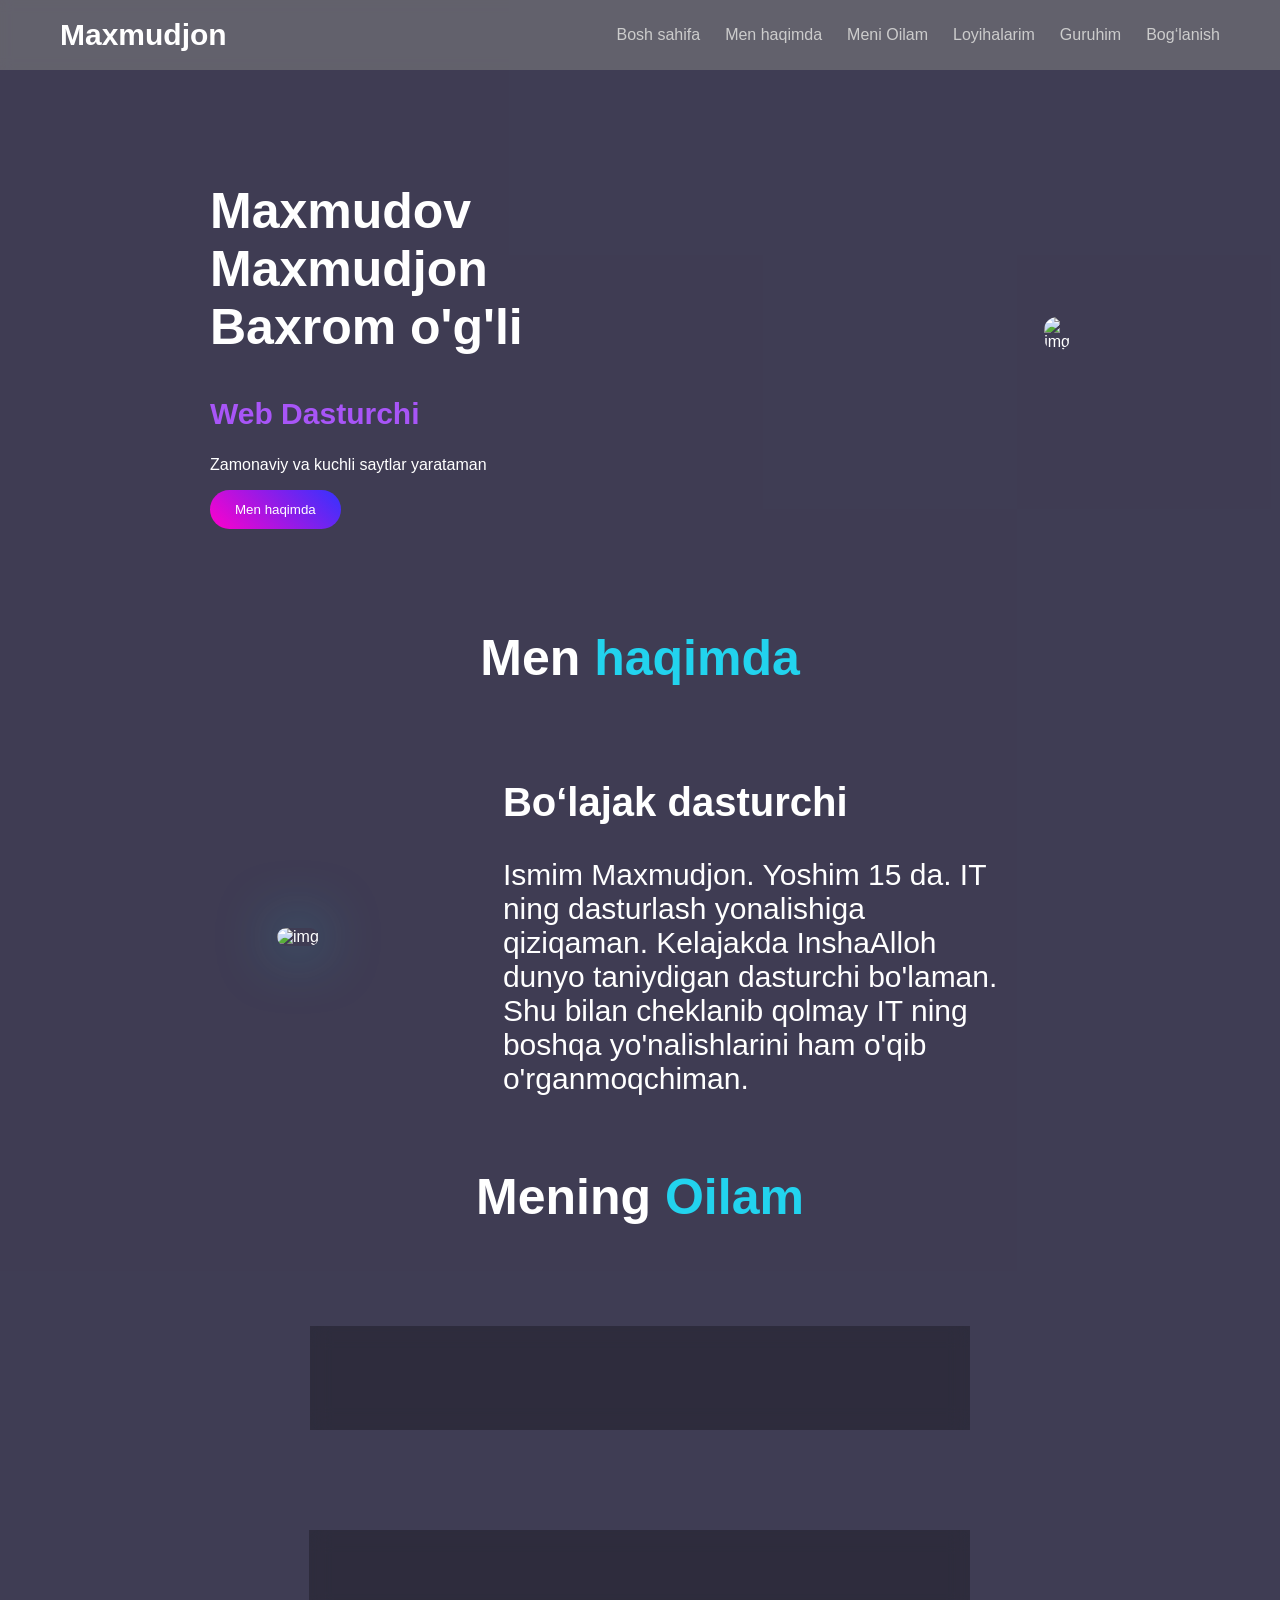
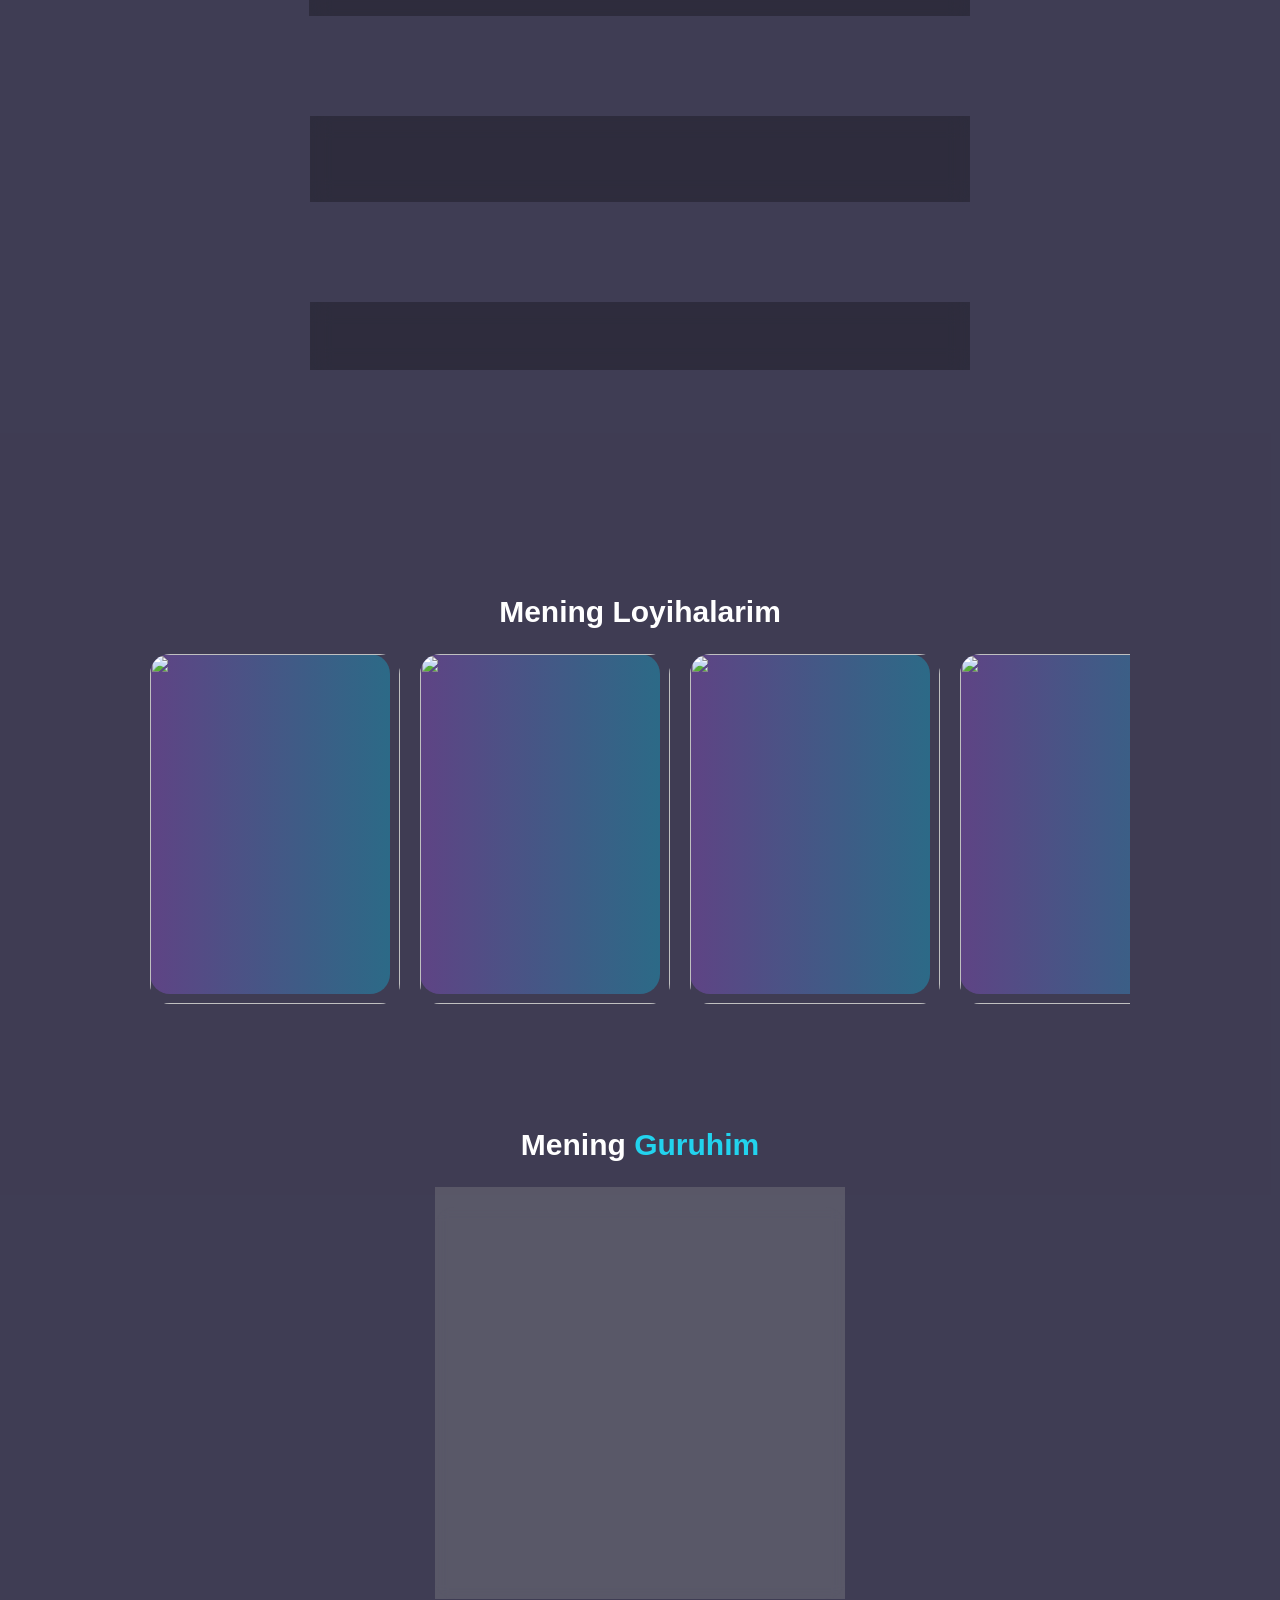
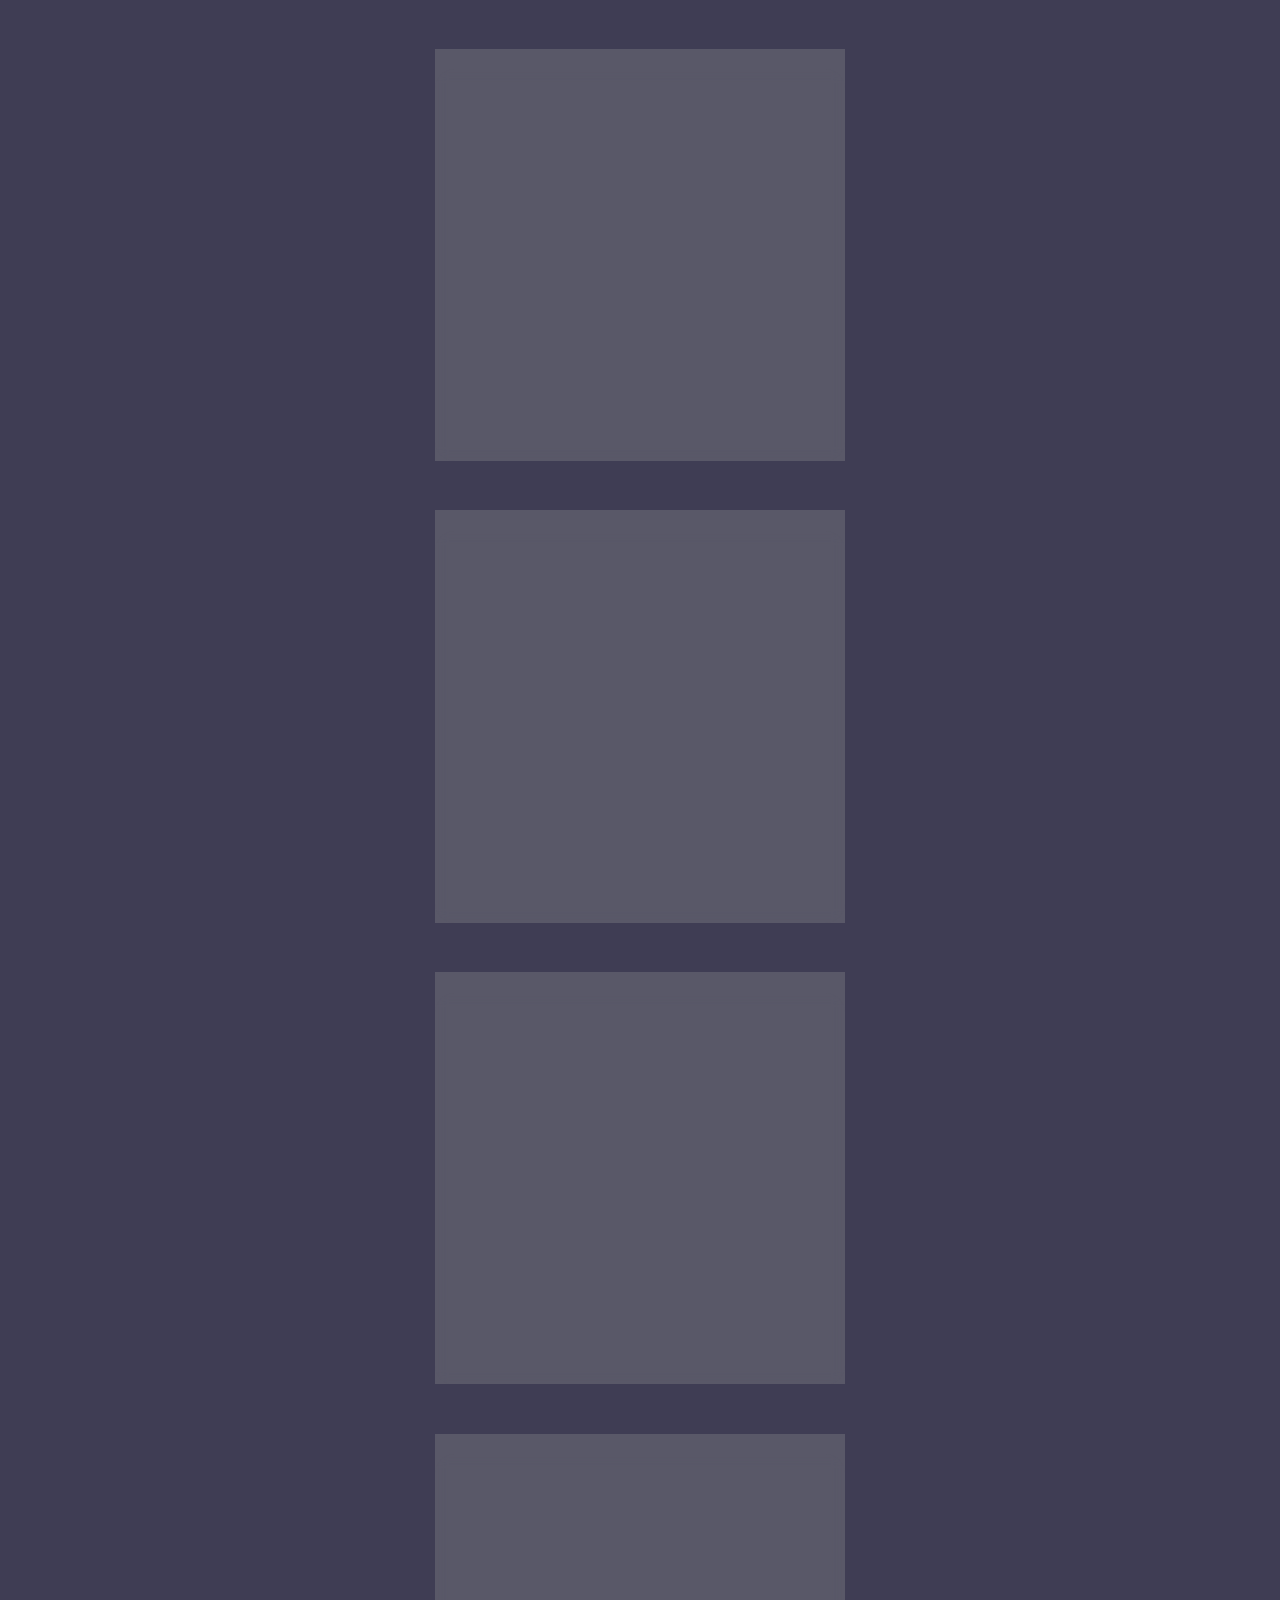
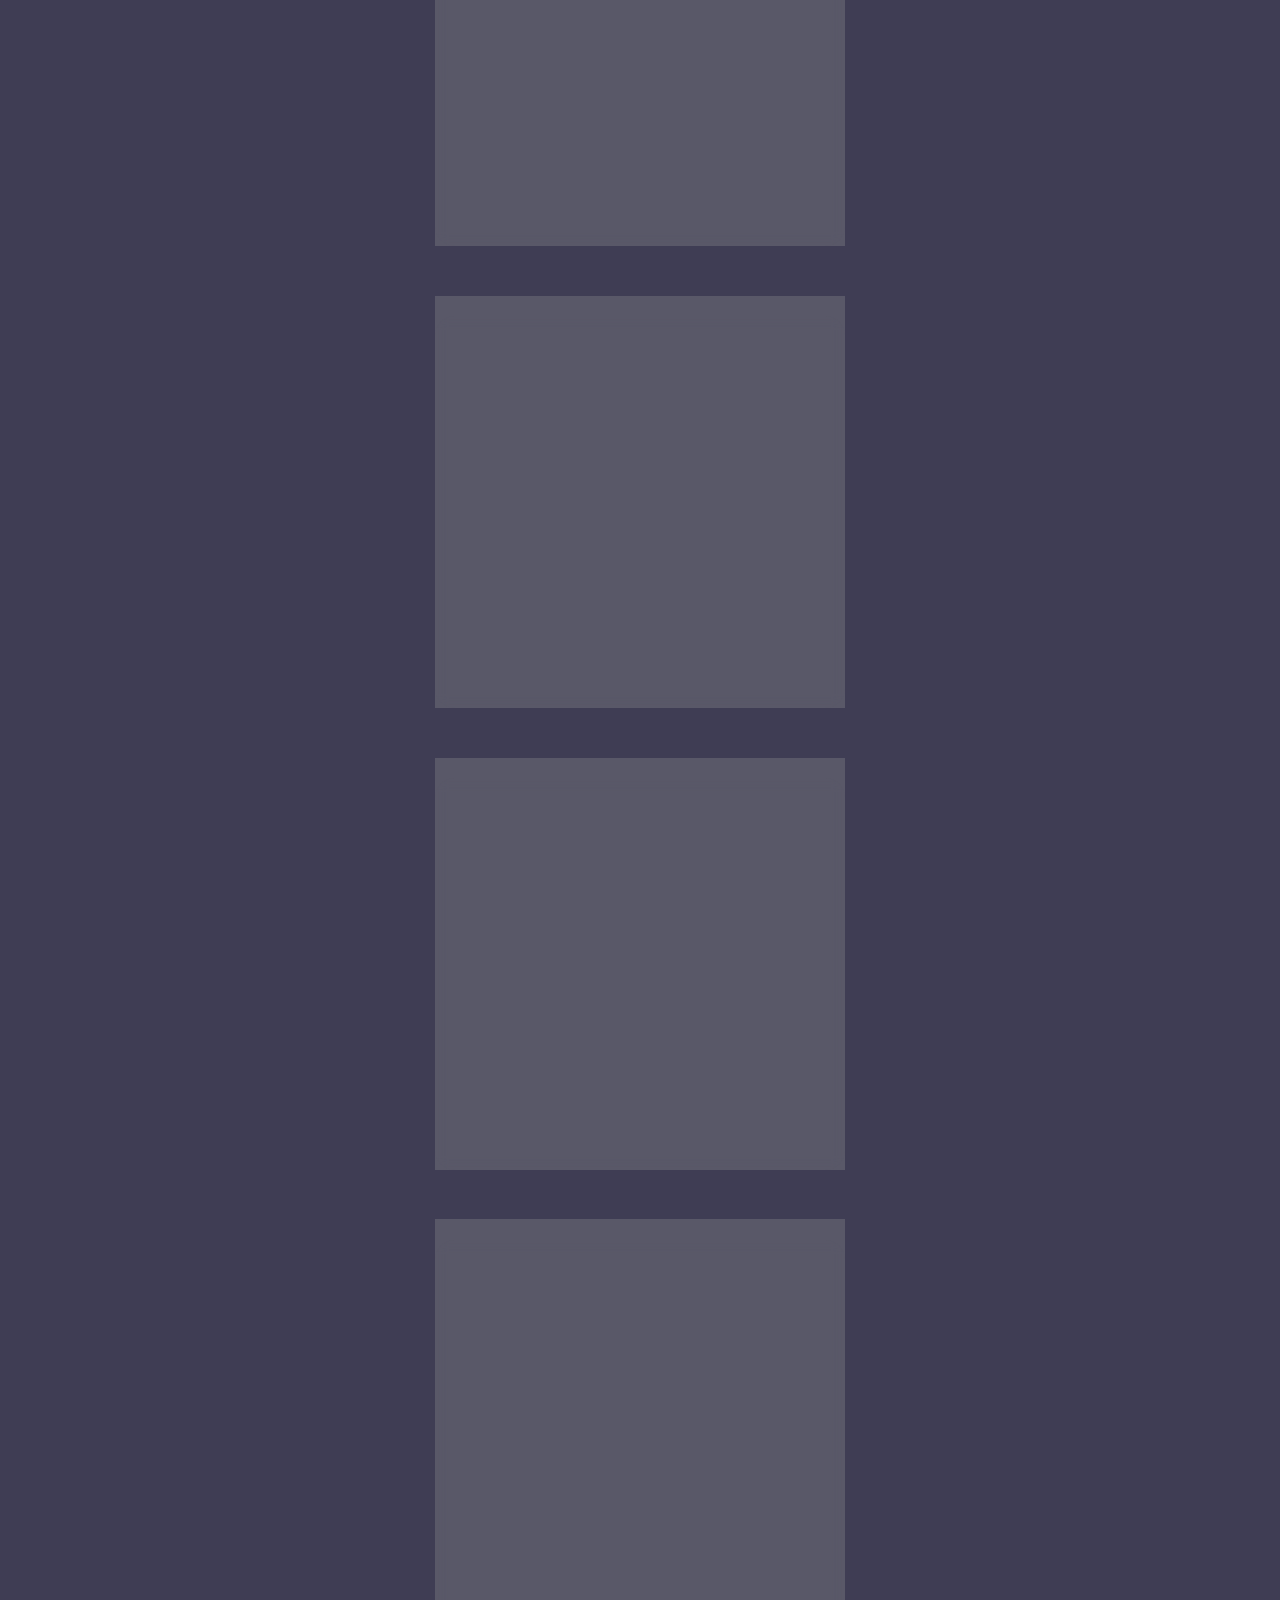
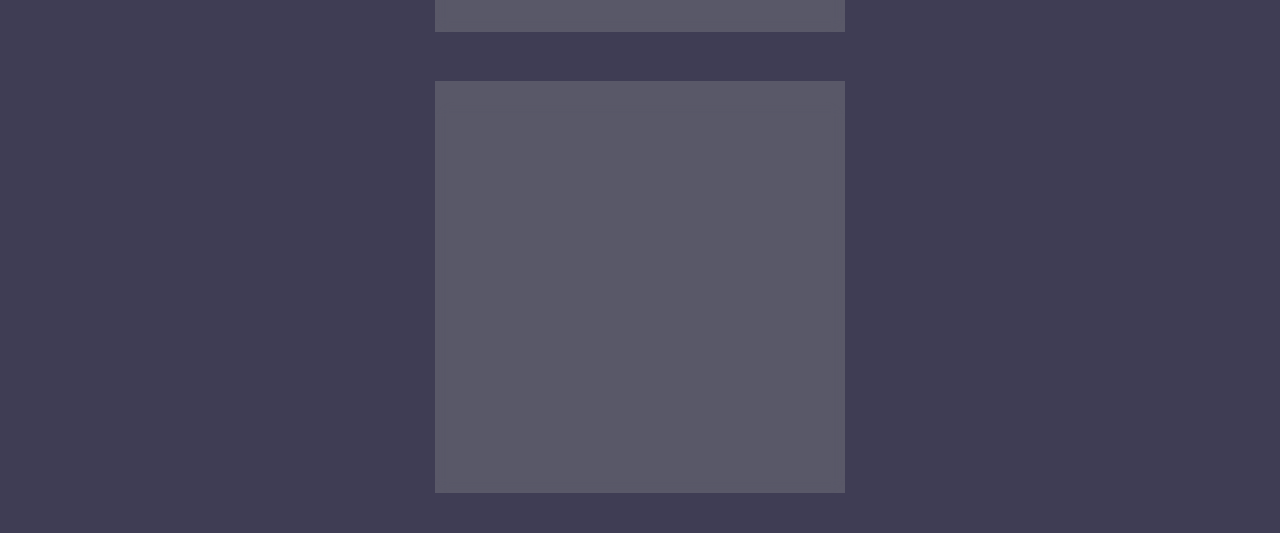
==== index.html @ c9265b0d "update" ====
<!DOCTYPE html>
<html lang="uz">
<head>
<meta charset="UTF-8">
<meta name="viewport" content="width=device-width, initial-scale=1.0">
<title>Portfolio</title>
<link rel="stylesheet" href="./index.css">
</head>

<body class="tana">

<header class="boshqaruv pd">
    <h2 class="logo">Maxmudjon</h2>

    <nav class="navigatsiya">
        <a class="aloqa" href="#bosh_sahifa">Bosh sahifa</a>
        <a class="aloqa" href="#men_haqimda">Men haqimda</a>
        <a class="aloqa" href="#oilam">Meni Oilam</a>
        <a class="aloqa" href="#loyihalarim">Loyihalarim</a>
        <a class="aloqa" href="#guruhim">Guruhim</a>
        <a class="aloqa" href="#boglanish">Bog‘lanish</a>
    </nav>
</header>

<main class="all">
    <section id="bosh_sahifa" class="bosh_sahifa pd">
        <div class="chap">
            <h1 class="sarlavha">Maxmudov Maxmudjon Baxrom o'g'li</h1>
            <h2 class="kichik_sarlavha">Web Dasturchi</h2>
            
        <div class="home-sci">
            <a href="#" style="--i: 8"><i class="bx bxl-instagram"></i></a>
            <a href="tel:+998930013321" style="--i: 9"><i class='bx bxs-phone-call'></i></a>
            <a href="https://t.me/muzaffur" style="--i: 10"><i class="bx bxl-telegram"></i></a>
        </div>

            <p class="matn">Zamonaviy va kuchli saytlar yarataman</p>
            <button id="men_haqimda" class="tugma">Men haqimda</button>
        </div>

        <div class="ong">
            <img class="rasm" src="https://tse4.mm.bing.net/th/id/OIP.CIac5BAbYhrvBddLTcoNxAHaEW?rs=1&pid=ImgDetMain&o=7&rm=3" alt="img">
        </div>
    </section>
    
<section id="men_haqimda" class="men_haqimda pd">

    <h2 class="katta_title">Men <span>haqimda</span></h2>

    <div class="about_box">

        <div class="about_img">
            <img src="https://tse4.mm.bing.net/th/id/OIP.CIac5BAbYhrvBddLTcoNxAHaEW?rs=1&pid=ImgDetMain&o=7&rm=3" alt="img">
        </div>
        
        <div class="about_text">
            <h2>Bo‘lajak <span>dasturchi</span></h2>
            <p style="font-size: 30px;">
                Ismim Maxmudjon. Yoshim 15 da. IT ning dasturlash yonalishiga qiziqaman. Kelajakda InshaAlloh dunyo taniydigan dasturchi bo'laman. Shu bilan cheklanib qolmay IT ning boshqa yo'nalishlarini ham o'qib o'rganmoqchiman.
            </p>
        </div>
        
    </div>
    
</section>


    <section id="oilam" class="oilam pd">

    <h2 class="katta_title">Mening <span>Oilam</span></h2>
    
    <div class="contenier">
        <img class="oilamimg" src="https://tse4.mm.bing.net/th/id/OIP.CIac5BAbYhrvBddLTcoNxAHaEW?rs=1&pid=ImgDetMain&o=7&rm=3" alt="">
        <div>
            <b>Bu meni adajonim</b><br>
            <p>Adamlani Ismlari Baxrom. Ular Tadbirkorlar. Adamla o'g'il bola har bir narsaga o'z kuchi, mehnati va halolligi bilan erishshi kerak deb etadilar. Shuning uchun man </p>
        </div>
    </div>
    <div class="contenier">
        <div>
            <b>Bu meni onajonim</b><br>
            <p>Ismlari Dilobar. Ula uy bekasila. Mani har taraflama qo'llab quvvatlaydila. Ula juda mehribonla.</p>
        </div>
        <img class="oilamimg" src="https://tse4.mm.bing.net/th/id/OIP.CIac5BAbYhrvBddLTcoNxAHaEW?rs=1&pid=ImgDetMain&o=7&rm=3" alt="">
    </div>
    <div class="contenier">
        <img class="oilamimg" src="https://tse4.mm.bing.net/th/id/OIP.CIac5BAbYhrvBddLTcoNxAHaEW?rs=1&pid=ImgDetMain&o=7&rm=3" alt="">
        <div>
            <b>Bu meni opajonim</b>
            <p>Ismlari Durdona. Mani sirdoshim, oiladagi do'stim.Opam bilan ko'p narsalarni maslahatlashaman.</p>
        </div>
    </div>
    <div class="contenier">
        <div>
            <b>Bular mening ukalarim</b>
            <p>Rasuljon, Abubakr va Umar. Mani erkatoylarim. </p>
        </div>
        <img class="oilamimg" src="https://tse4.mm.bing.net/th/id/OIP.CIac5BAbYhrvBddLTcoNxAHaEW?rs=1&pid=ImgDetMain&o=7&rm=3" alt="">
    </div>
    
</section>

<center>
<section id="loyihalarim" class="loyihalarim">
    
    <div class="pd">
        <h2>Mening <span>Loyihalarim</span></h2>
    </div>

    <div class="slider">
        <div class="loyiha">

            <!-- CARDLAR -->
            <div class="card">
                <div class="card_bg"></div>
                <img class="img1" src="https://tse4.mm.bing.net/th/id/OIP.CIac5BAbYhrvBddLTcoNxAHaEW?rs=1&pid=ImgDetMain&o=7&rm=3">
            </div>

            <div class="card">
                <div class="card_bg"></div>
                <img class="img1" src="https://tse4.mm.bing.net/th/id/OIP.CIac5BAbYhrvBddLTcoNxAHaEW?rs=1&pid=ImgDetMain&o=7&rm=3">
            </div>

            <div class="card">
                <div class="card_bg"></div>
                <img class="img1" src="https://tse4.mm.bing.net/th/id/OIP.CIac5BAbYhrvBddLTcoNxAHaEW?rs=1&pid=ImgDetMain&o=7&rm=3">
            </div>

            <div class="card">
                <div class="card_bg"></div>
                <img class="img1" src="https://tse4.mm.bing.net/th/id/OIP.CIac5BAbYhrvBddLTcoNxAHaEW?rs=1&pid=ImgDetMain&o=7&rm=3">
            </div>

            <div class="card">
                <div class="card_bg"></div>
                <img class="img1" src="https://tse4.mm.bing.net/th/id/OIP.CIac5BAbYhrvBddLTcoNxAHaEW?rs=1&pid=ImgDetMain&o=7&rm=3">
            </div>

            <!-- DUPLICATE (loop uchun) -->
            <div class="card">
                <div class="card_bg"></div>
                <img class="img1" src="https://tse4.mm.bing.net/th/id/OIP.CIac5BAbYhrvBddLTcoNxAHaEW?rs=1&pid=ImgDetMain&o=7&rm=3">
            </div>

            <div class="card">
                <div class="card_bg"></div>
                <img class="img1" src="https://tse4.mm.bing.net/th/id/OIP.CIac5BAbYhrvBddLTcoNxAHaEW?rs=1&pid=ImgDetMain&o=7&rm=3">
            </div>

            <div class="card">
                <div class="card_bg"></div>
                <img class="img1" src="https://tse4.mm.bing.net/th/id/OIP.CIac5BAbYhrvBddLTcoNxAHaEW?rs=1&pid=ImgDetMain&o=7&rm=3">
            </div>

            <div class="card">
                <div class="card_bg"></div>
                <img class="img1" src="https://tse4.mm.bing.net/th/id/OIP.CIac5BAbYhrvBddLTcoNxAHaEW?rs=1&pid=ImgDetMain&o=7&rm=3">
            </div>

            <div class="card">
                <div class="card_bg"></div>
                <img class="img1" src="https://tse4.mm.bing.net/th/id/OIP.CIac5BAbYhrvBddLTcoNxAHaEW?rs=1&pid=ImgDetMain&o=7&rm=3">
            </div>

        </div>
    </div>

</section>
</center>

<center>
    <section id="guruhim" class="guruhim pd"><h2>Mening <span style="color: #22d3ee;">Guruhim</span></h2>
<div class="guruh">
    <div class="card2">
        <img class="img2" src="ttps://tse4.mm.bing.net/th/id/OIP.CIac5BAbYhrvBddLTcoNxAHaEW?rs=1&pid=ImgDetMain&o=7&rm=3" alt="">
        <h2>Ustozim</h2>
        <p>
        Bular mening ustozim. Ularning isimlari Shahrizoda.
        ustozim menga frontendni 3 oydan beri orgatib kevotdila
        </P>
    </div>

    <div class="card2">
        <img class="img2" src="https://tse4.mm.bing.net/th/id/OIP.CIac5BAbYhrvBddLTcoNxAHaEW?rs=1&pid=ImgDetMain&o=7&rm=3" alt="">
        <h2>Ustozim</h2>
        <p>
        Bular mening ustozim. Ularning isimlari Shahrizoda.
        ustozim menga frontendni 3 oydan beri orgatib kevotdila
        </P>
    </div>

    <div class="card2">
        <img class="img2" src="https://tse4.mm.bing.net/th/id/OIP.CIac5BAbYhrvBddLTcoNxAHaEW?rs=1&pid=ImgDetMain&o=7&rm=3" alt="">
        <h2>Ustozim</h2>
        <p>
        Bular mening ustozim. Ularning isimlari Shahrizoda.
        ustozim menga frontendni 3 oydan beri orgatib kevotdila
        </P>
    </div>

    <div class="card2">
        <img class="img2" src="https://tse4.mm.bing.net/th/id/OIP.CIac5BAbYhrvBddLTcoNxAHaEW?rs=1&pid=ImgDetMain&o=7&rm=3" alt="">
        <h2>Ustozim</h2>
        <p>
        Bular mening ustozim. Ularning isimlari Shahrizoda.
        ustozim menga frontendni 3 oydan beri orgatib kevotdila
        </P>
    </div>

    <div class="card2">
        <img class="img2" src="https://tse4.mm.bing.net/th/id/OIP.CIac5BAbYhrvBddLTcoNxAHaEW?rs=1&pid=ImgDetMain&o=7&rm=3" alt="">
        <h2>Ustozim</h2>
        <p>
        Bular mening ustozim. Ularning isimlari Shahrizoda.
        ustozim menga frontendni 3 oydan beri orgatib kevotdila
        </P>
    </div>

    <div class="card2">
        <img class="img2" src="https://tse4.mm.bing.net/th/id/OIP.CIac5BAbYhrvBddLTcoNxAHaEW?rs=1&pid=ImgDetMain&o=7&rm=3" alt="">
        <h2>Ustozim</h2>
        <p>
        Bular mening ustozim. Ularning isimlari Shahrizoda.
        ustozim menga frontendni 3 oydan beri orgatib kevotdila
        </P>
    </div>

    <div class="card2">
        <img class="img2" src="https://tse4.mm.bing.net/th/id/OIP.CIac5BAbYhrvBddLTcoNxAHaEW?rs=1&pid=ImgDetMain&o=7&rm=3" alt="">
        <h2>Ustozim</h2>
        <p>
        Bular mening ustozim. Ularning isimlari Shahrizoda.
        ustozim menga frontendni 3 oydan beri orgatib kevotdila
        </P>
    </div>

    <div class="card2">
        <img class="img2" src="https://tse4.mm.bing.net/th/id/OIP.CIac5BAbYhrvBddLTcoNxAHaEW?rs=1&pid=ImgDetMain&o=7&rm=3" alt="">
        <h2>Ustozim</h2>
        <p>
        Bular mening ustozim. Ularning isimlari Shahrizoda.
        ustozim menga frontendni 3 oydan beri orgatib kevotdila
        </P>
    </div>

    <div class="card2">
        <img class="img2" src="https://tse4.mm.bing.net/th/id/OIP.CIac5BAbYhrvBddLTcoNxAHaEW?rs=1&pid=ImgDetMain&o=7&rm=3" alt="">
        <h2>Ustozim</h2>
        <p>
        Bular mening ustozim. Ularning isimlari Shahrizoda.
        ustozim menga frontendni 3 oydan beri orgatib kevotdila
        </P>
    </div>
</div>
</section>
</center>
</main>
</body>
</html>
---- index.css ----
.all{
    padding: 20px 150px;
}
.html{
    scroll-behavior: smooth;
}

.tana{
    margin:0;
    font-family: Arial, sans-serif;
    color:#fff;
    background: url("https://images.unsplash.com/photo-1518770660439-4636190af475") no-repeat center/cover;
    position:relative;
}

.tana::before{
    content:"";
    position:absolute;
    width:100%;
    height:100%;
    background: rgba(15,12,41,0.8);
}

.boshqaruv, section{ position:relative; z-index:1; }
.pd{ padding:0 60px; }

 
.boshqaruv{
    display:flex;
    justify-content:space-between;
    align-items:center;
    height:70px;
    position: sticky;
    top: 0px;
    background-color:rgba(131, 131, 131, 0.519); 
    backdrop-filter: blur(6px);
    z-index: 1000;
}

.navigatsiya{
    display:flex;
    gap:25px;
}

.aloqa{
    color:#ccc;
    text-decoration:none;
}

.aloqa:hover{ color:#fff; }


.bosh_sahifa{
    display:flex;
    justify-content:center;
    align-items:center;
    gap: 400px;
    margin-top: 50px;
}

.sarlavha{ font-size:50px; }
.kichik_sarlavha{ color:#a855f7; }

.tugma{
    padding:12px 25px;
    border-radius:25px;
    background:linear-gradient(45deg,#ff00cc,#3333ff);
    color:#fff;
    border:none;
}

.rasm{ width:350px; border-radius:20px; }


.men_haqimda{
    margin-top: 100px;
}

.katta_title{
    text-align:center;
    font-size:50px;
    margin-bottom:60px;
}

.katta_title span{
    color:#22d3ee;
}


.about_box{
    display:flex;
    gap:50px;
    justify-content:space-around;
    align-items:center;
    flex-wrap:wrap;
}

.about_img img{
    width:320px;
    height:420px;
    border-radius:20px;
    box-shadow:0 0 60px rgba(34,211,238,0.6);
}

.about_text{
    max-width:500px;
}

.about_text h2{
    font-size:40px;
}


.contenier{
    display: flex;
    align-items: center;
    justify-content: space-around;
    gap: 100px;
    margin: 100px;
    background-color:  rgba(0, 0, 0, 0.267); 
    backdrop-filter: blur(10px);  
    border-radius: 10px;
}

.oilamimg{
    transition:0.3s;
    border-radius: 30px;
    
}

.oilamimg:hover{
    box-shadow: 
        0 0 20px #00ffff,
        0 0 40px #00ffff,
        0 0 80px #00ffff;
    transform:scale(1.05);
}
.guruhim-pd{
    text-align:center;
    font-size:50px;
    margin-bottom:60px;
}

.guruh{
    display: flex;
    align-items: center;
    justify-content: space-around;
    gap: 30px;
    flex-wrap: wrap;
    border-radius: 20px;
}
.loyiha{
    display: flex;
    align-items: center;
    justify-content: space-around;
    gap: 50px;
    border-radius: 30px;
    flex-wrap: wrap;
}


body{
    margin: 0;
}

.pd{
    padding: 0 60px;
}

.loyihalarim{
    padding: 100px 0;
}

.slider{
    width: 100%;
    overflow: hidden;
}

.loyiha{
    display: flex;
    gap: 20px;
    width: max-content;
    animation: scroll 25s linear infinite;
}

.slider:hover .loyiha{
    animation-play-state: paused;
}

@keyframes scroll{
    0%{
        transform: translateX(0);
    }
    100%{
        transform: translateX(-50%);
    }
}

.card{
    width: 250px;
    height: 350px;
    position: relative;
}

.card_bg{
    position: absolute;
    width: 240px;
    height: 340px;
    border-radius: 20px;

    background: linear-gradient(90deg, rgba(168,85,247,0.3), rgba(0,212,255,0.3));
    transition: 1s;
}

.card:hover .card_bg{
    transform: rotate(360deg);
}

.img1{
    position: relative;
    width: 100%;
    height: 100%;
    object-fit: cover;
    border-radius: 20px;
    z-index: 2;
}


.card2{
    width: 350px;
    padding: 40px 30px;
    background: black;
    text-align: center;
    border-radius: 20px;
    color: black;
    background-color:  rgba(152, 152, 152, 0.293); 
    backdrop-filter: blur(6px);  
    margin: 20px;
}

.img2{
    width:150px;
    height:150px;
    border-radius:50%;
    object-fit:cover;

    border:4px solid #00fff2;

    box-shadow:
    0 0 20px #00fff2,
    0 0 40px #00fff2;
}

h2{
    font-size: 30px;
}
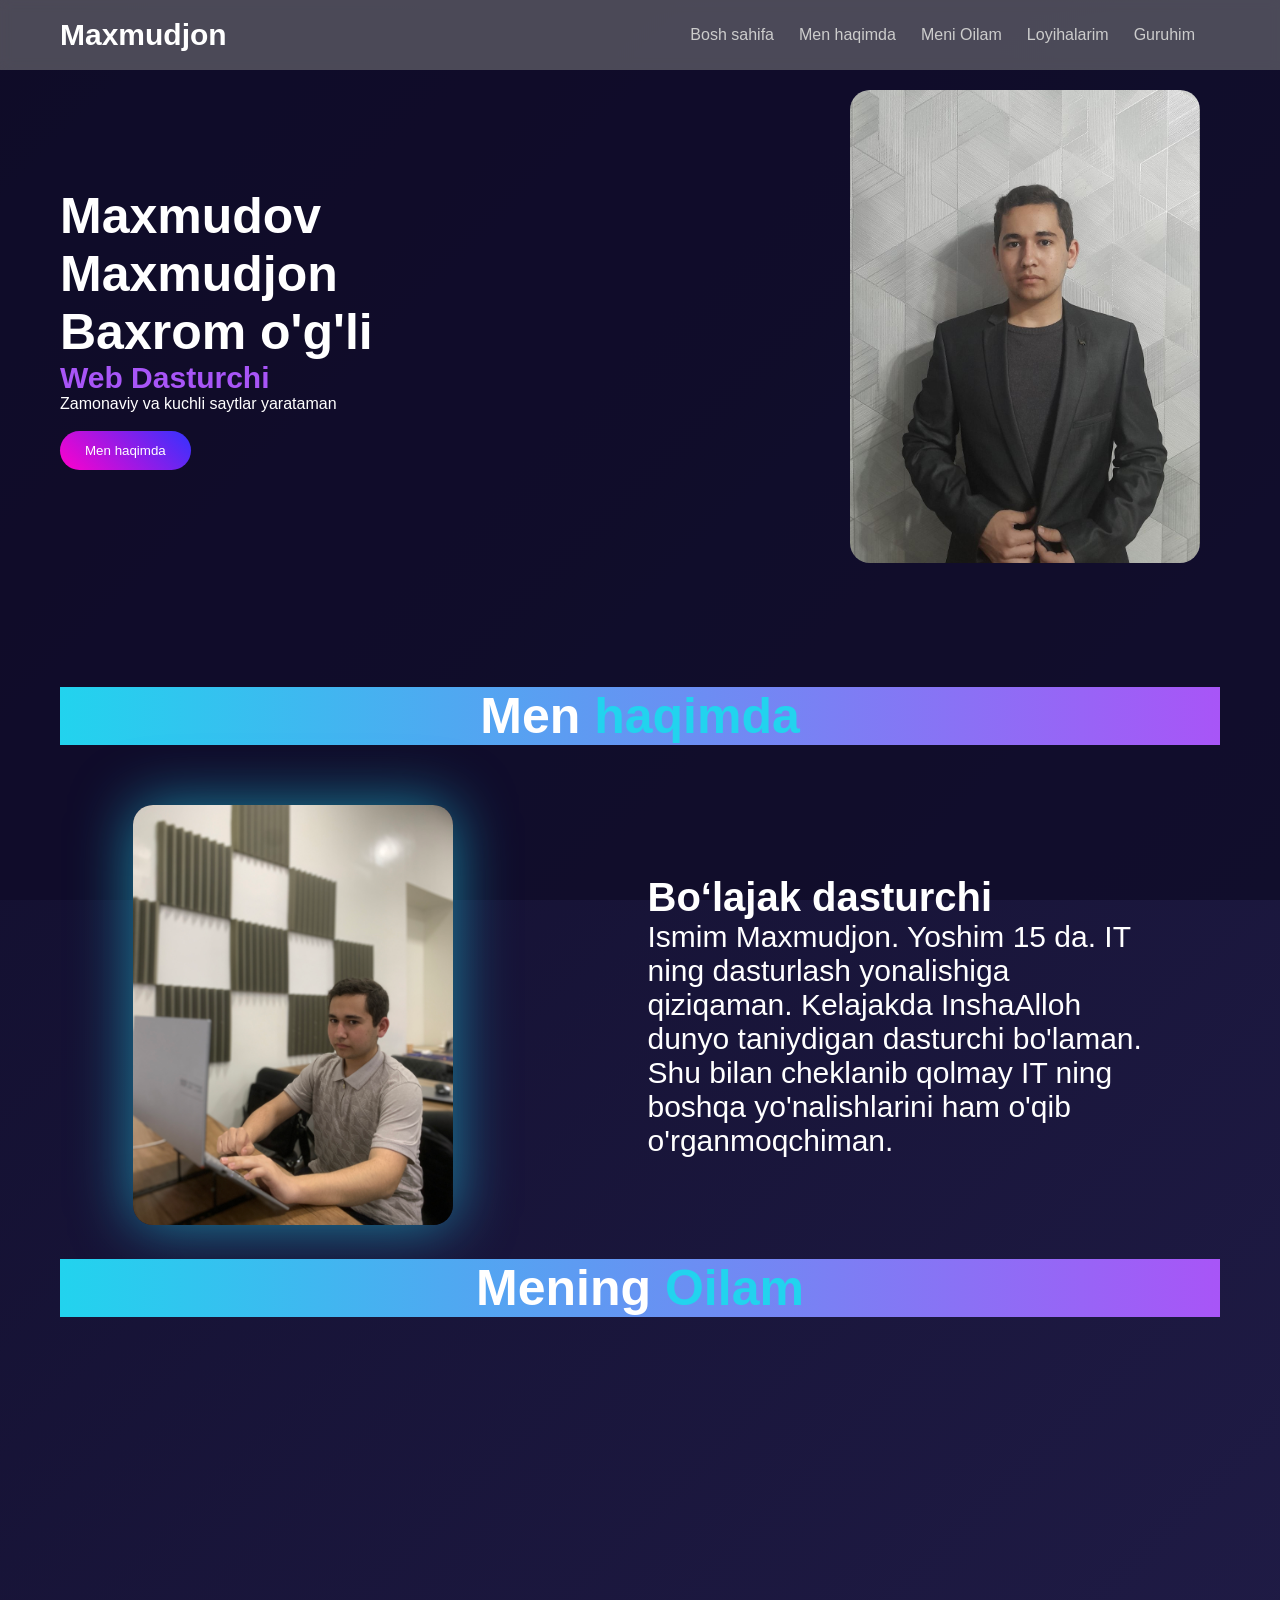
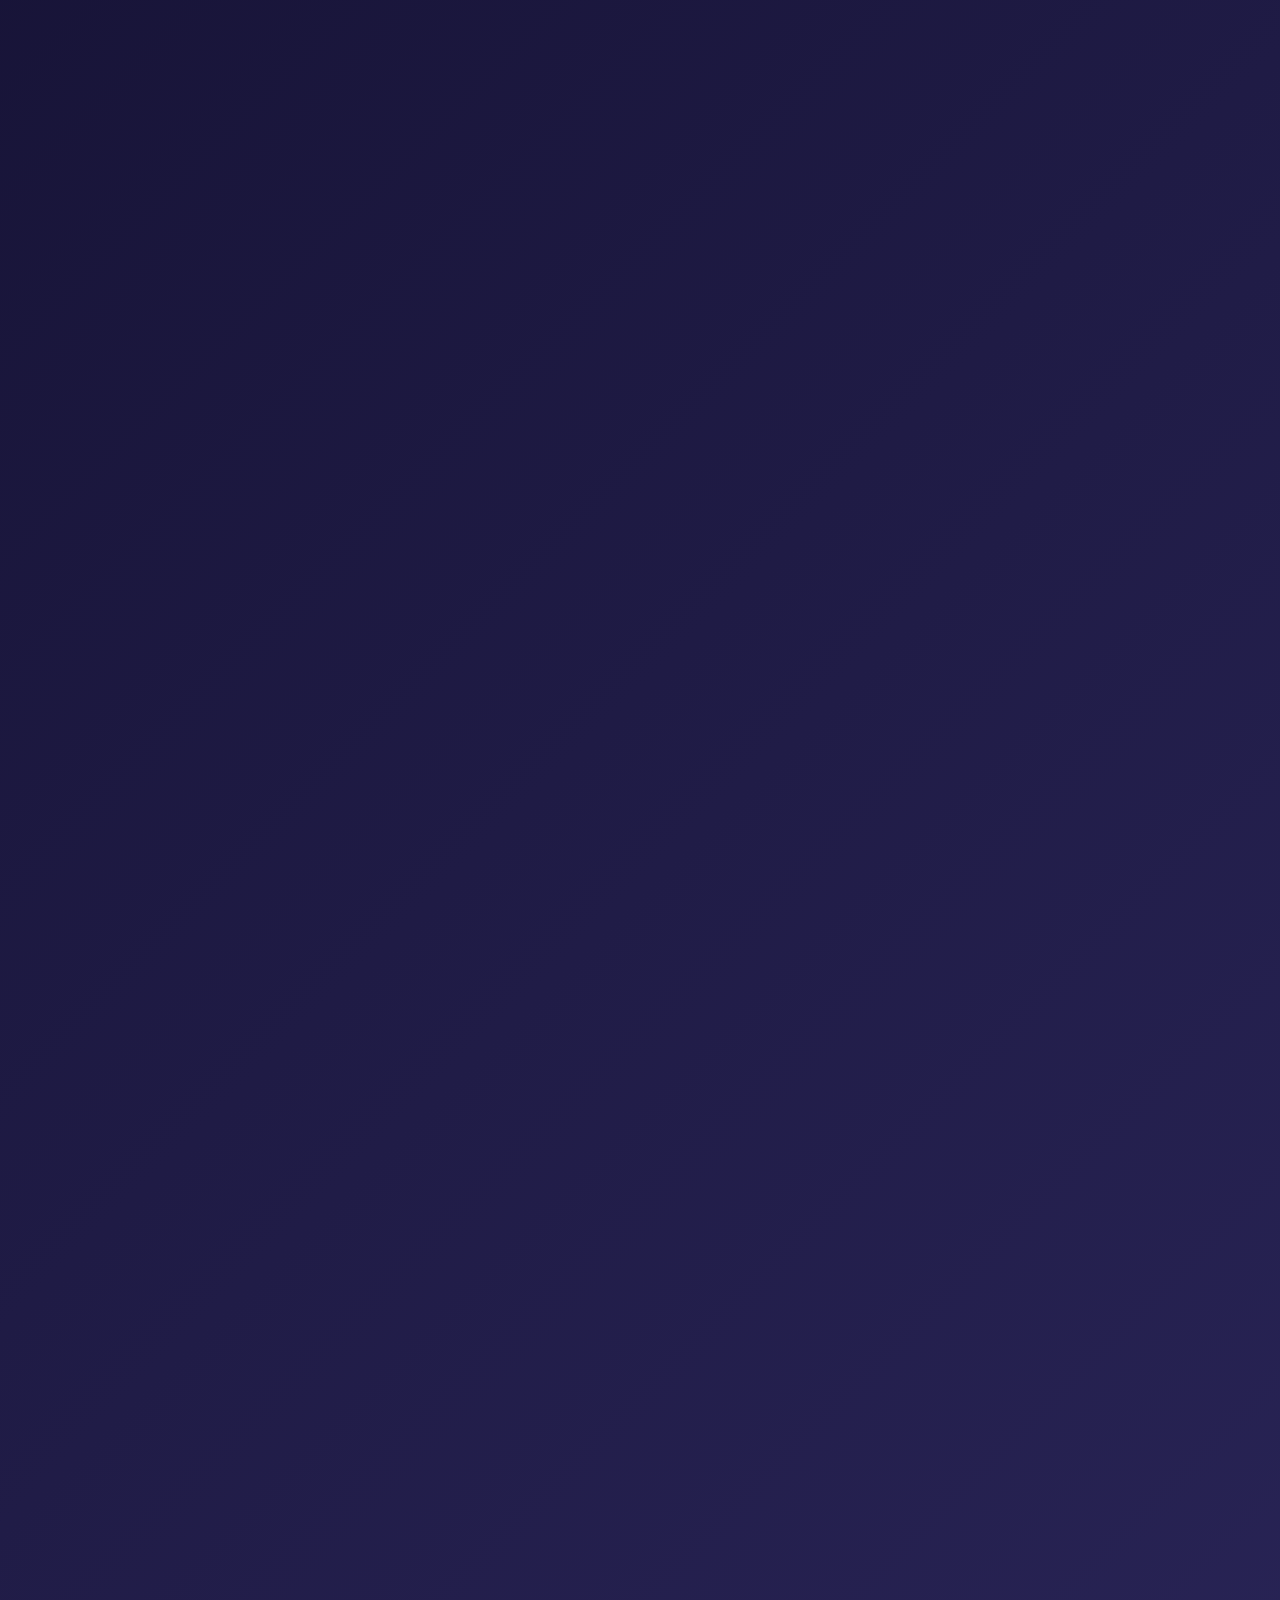
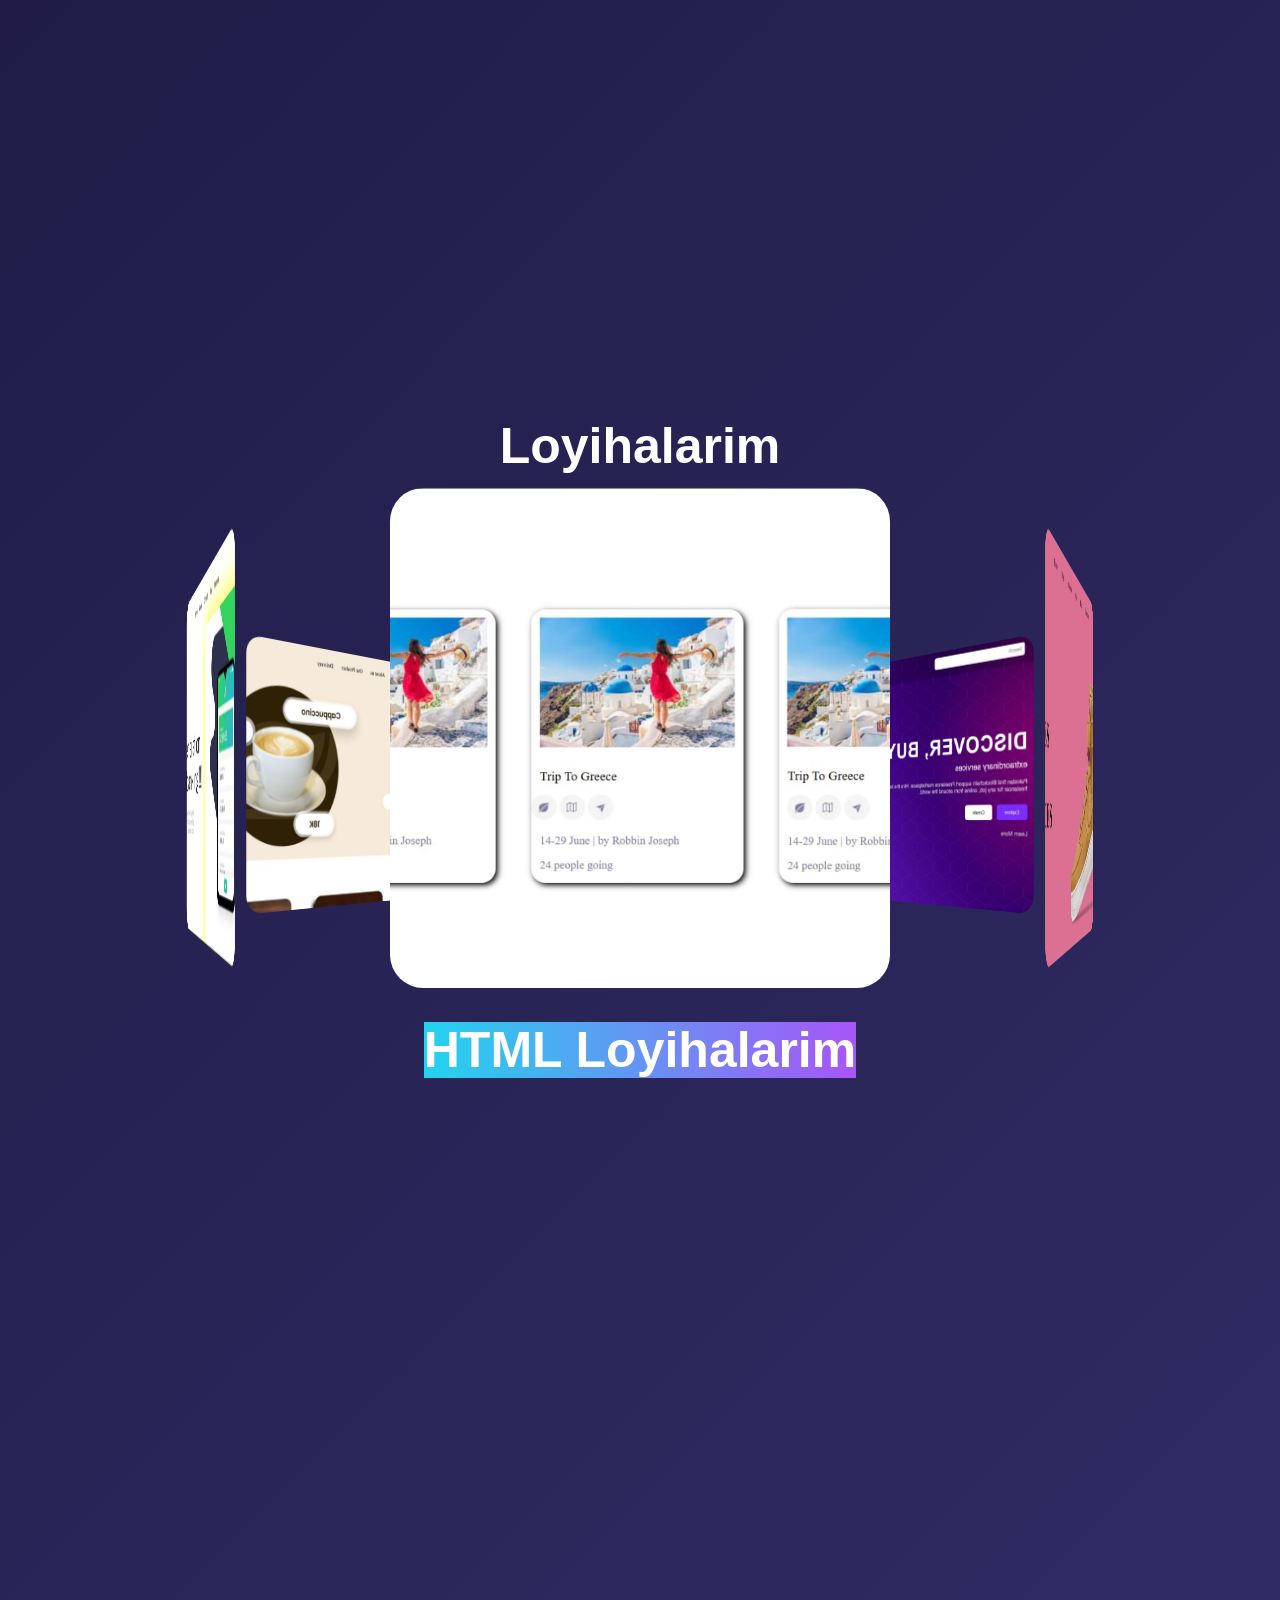
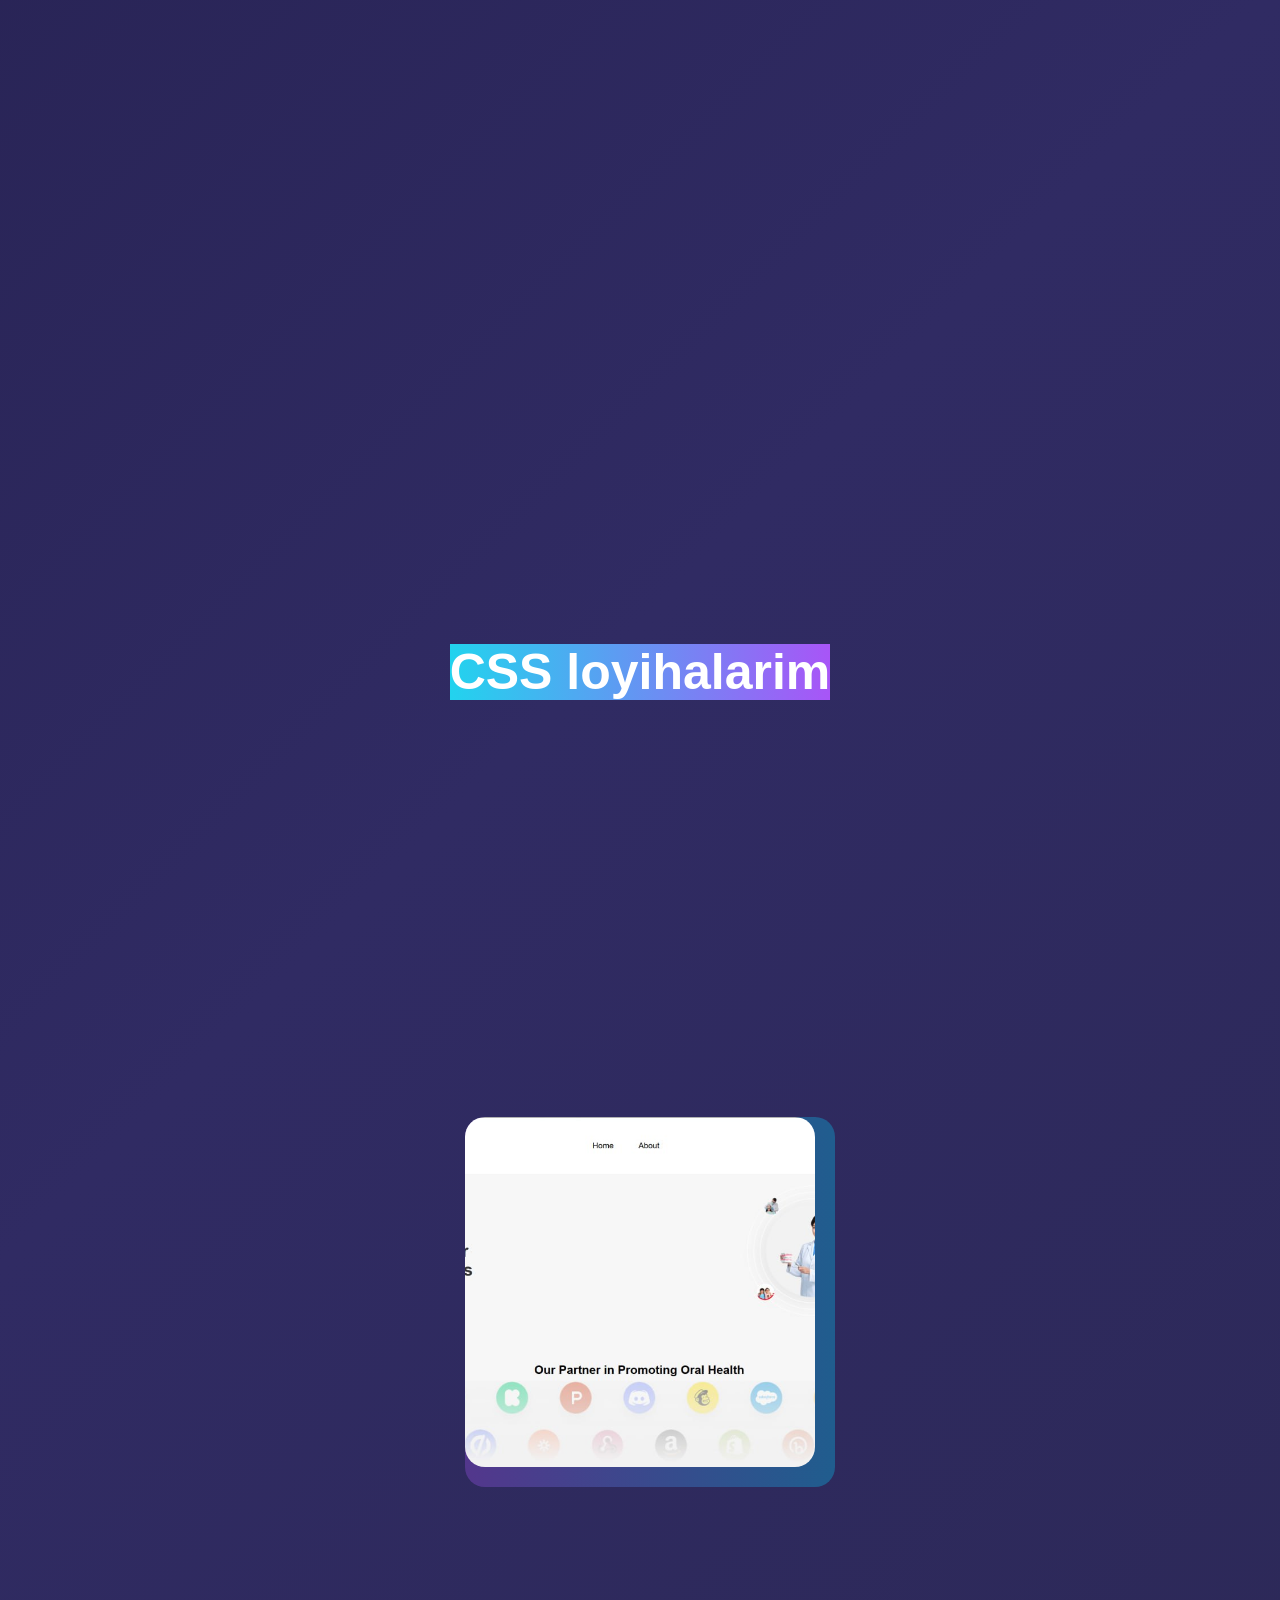
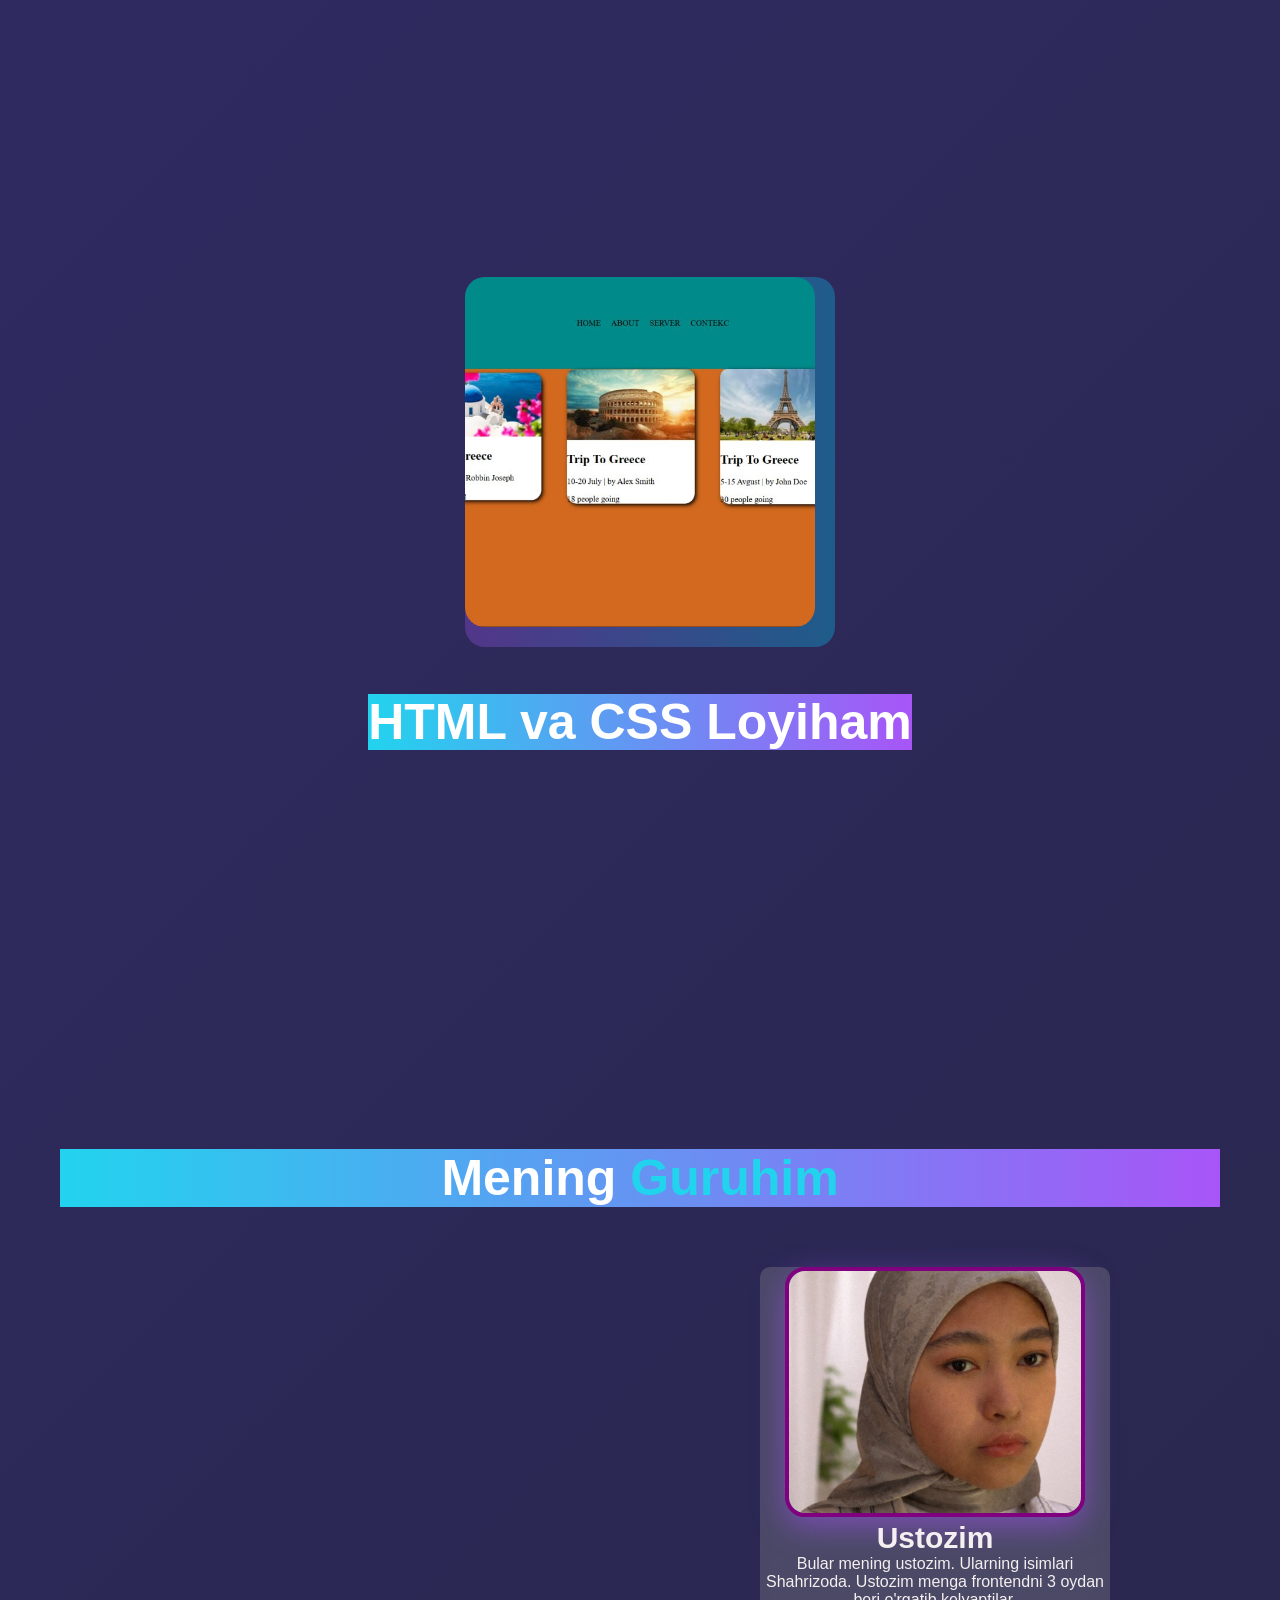
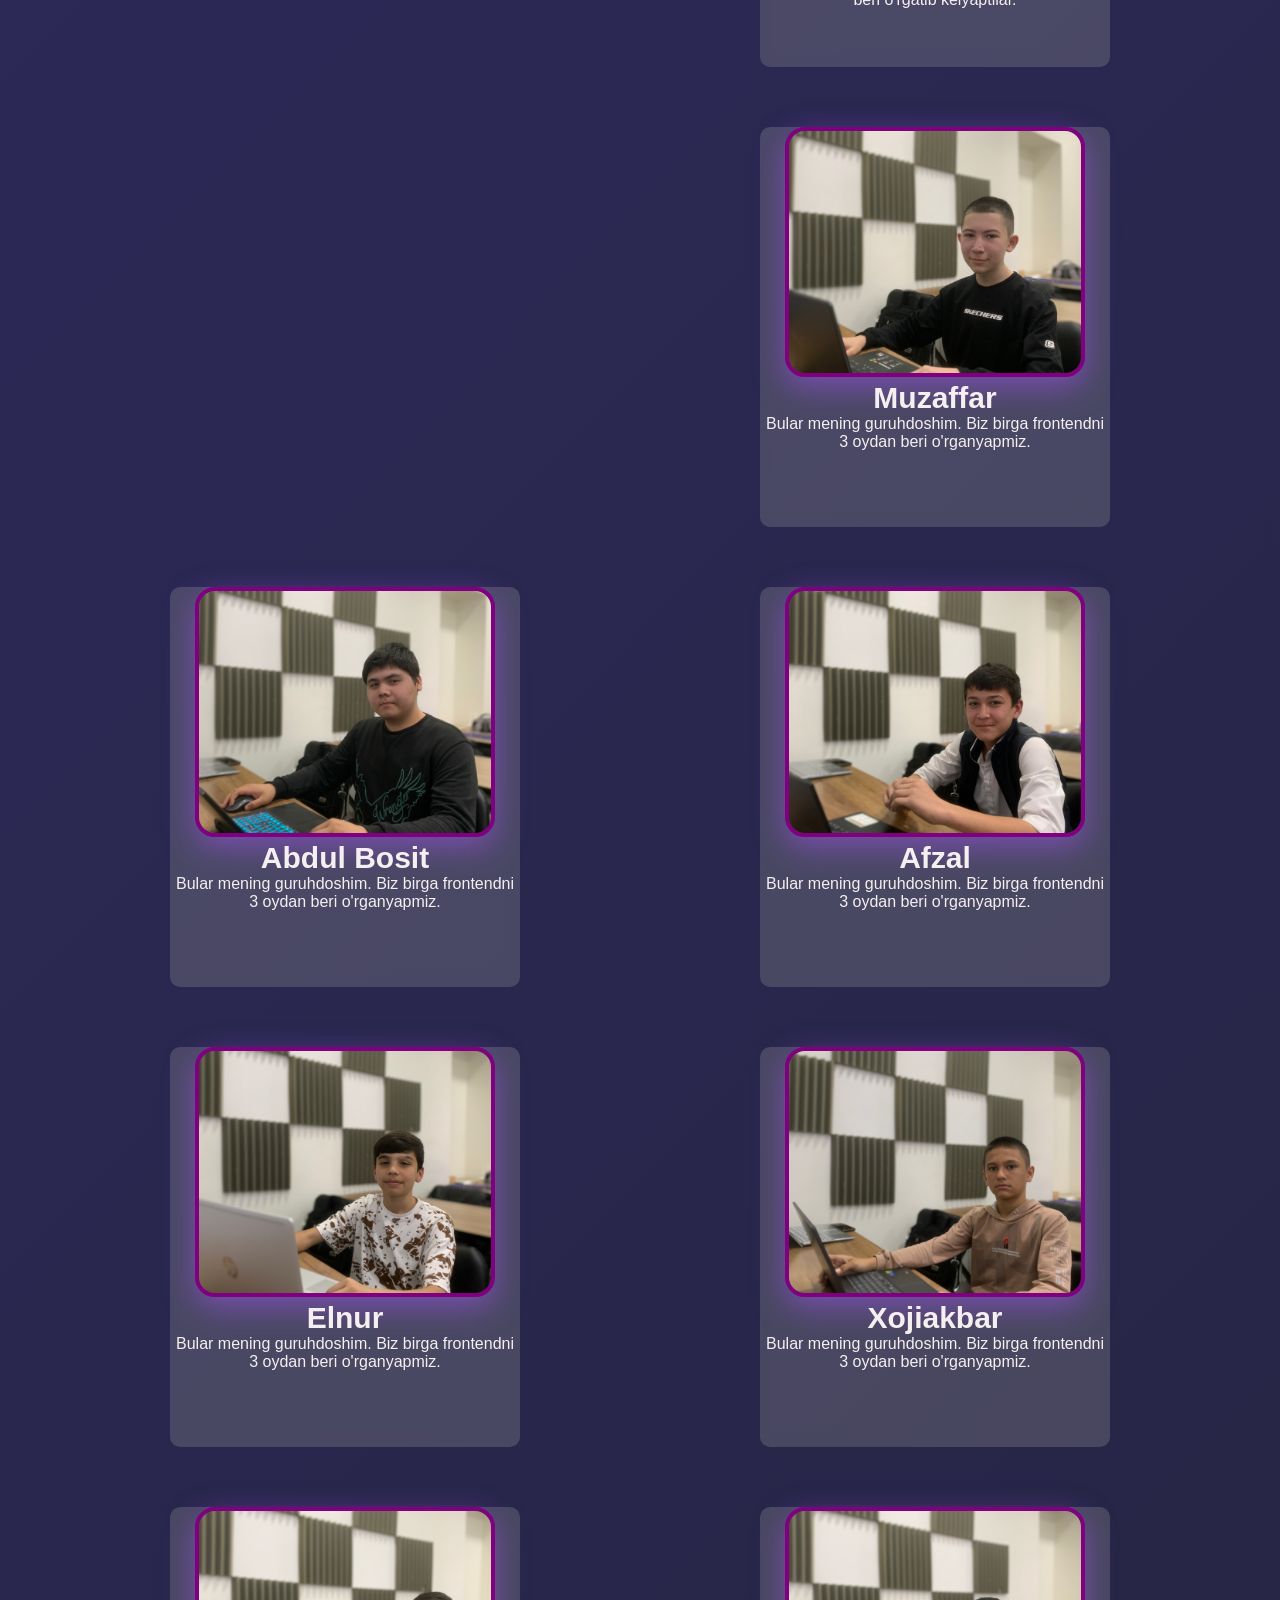
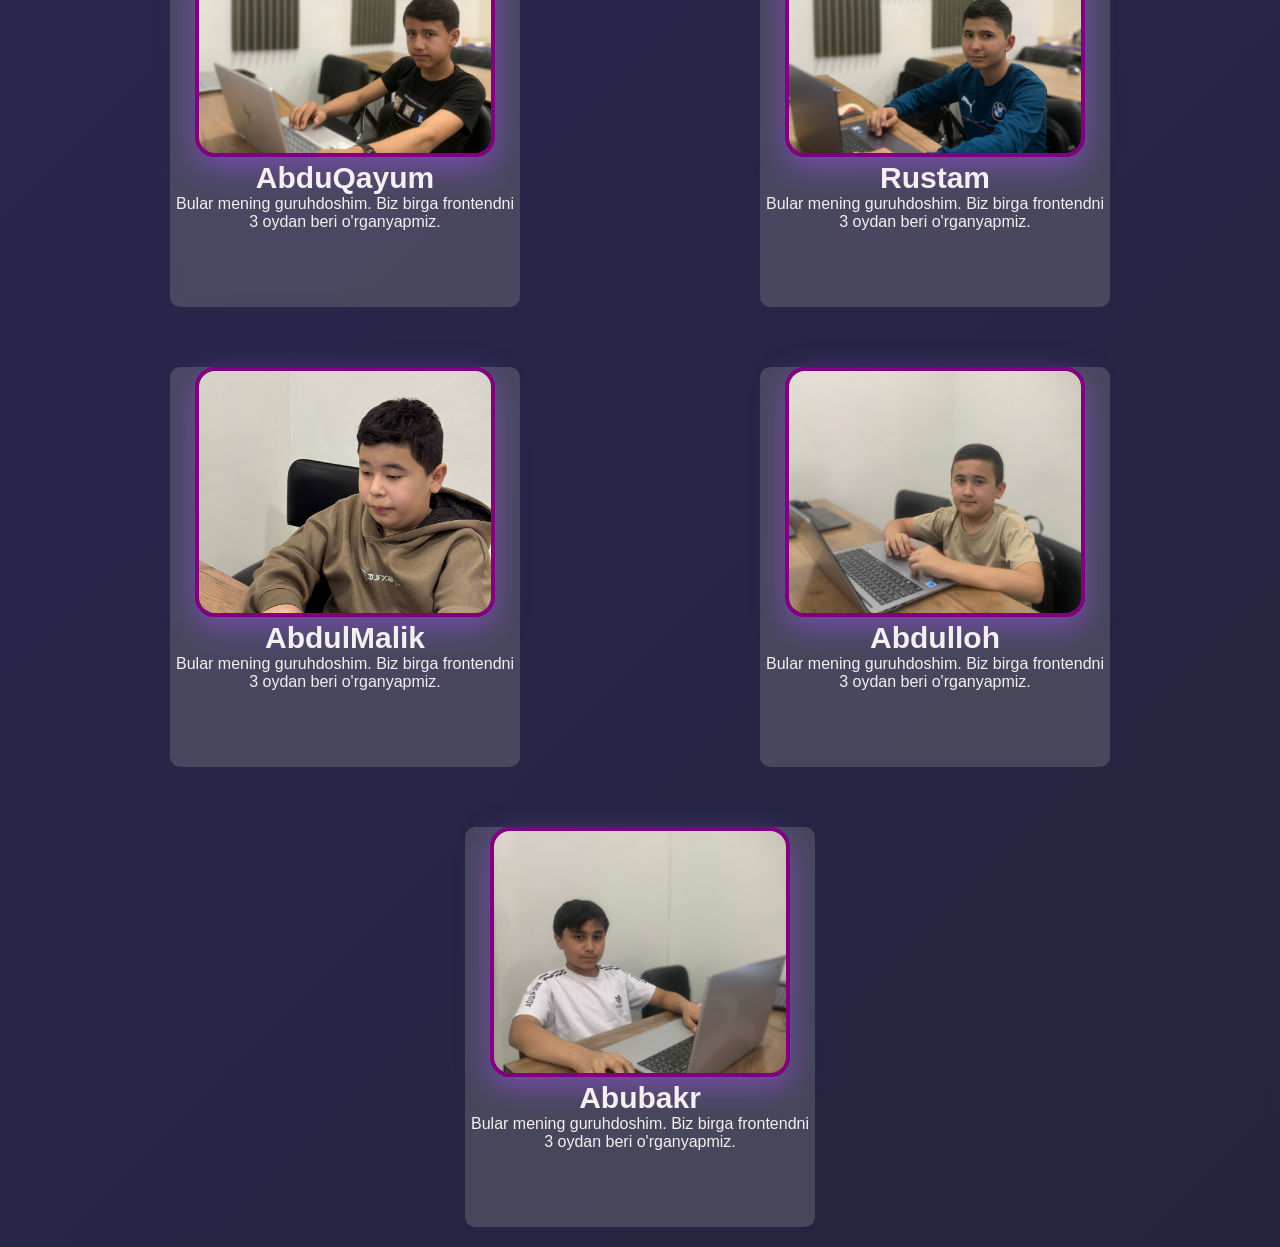
==== commit a93decc0: "update" ====
--- a/index.html
+++ b/index.html
@@ -5,9 +5,15 @@
 <meta name="viewport" content="width=device-width, initial-scale=1.0">
 <title>Portfolio</title>
 <link rel="stylesheet" href="./index.css">
+<link href="https://unpkg.com/aos@2.3.1/dist/aos.css" rel="stylesheet">
+<link rel="stylesheet" href="https://cdnjs.cloudflare.com/ajax/libs/font-awesome/7.0.1/css/all.min.css" integrity="sha512-2SwdPD6INVrV/lHTZbO2nodKhrnDdJK9/kg2XD1r9uGqPo1cUbujc+IYdlYdEErWNu69gVcYgdxlmVmzTWnetw==" crossorigin="anonymous" referrerpolicy="no-referrer" />
+
 </head>
 
 <body class="tana">
+
+    <input type="checkbox" id="toggle-theme">
+
 
 <header class="boshqaruv pd">
     <h2 class="logo">Maxmudjon</h2>
@@ -18,11 +24,15 @@
         <a class="aloqa" href="#oilam">Meni Oilam</a>
         <a class="aloqa" href="#loyihalarim">Loyihalarim</a>
         <a class="aloqa" href="#guruhim">Guruhim</a>
-        <a class="aloqa" href="#boglanish">Bog‘lanish</a>
+        <!-- <a class="aloqa" href="#boglanish">Bog‘lanish</a> -->
+        <label for="toggle-theme">
+            <i class="fa-solid fa-circle-half-stroke"></i>
+        </label>
     </nav>
+
 </header>
 
-<main class="all">
+<main class="all theme">
     <section id="bosh_sahifa" class="bosh_sahifa pd">
         <div class="chap">
             <h1 class="sarlavha">Maxmudov Maxmudjon Baxrom o'g'li</h1>
@@ -31,30 +41,31 @@
         <div class="home-sci">
             <a href="#" style="--i: 8"><i class="bx bxl-instagram"></i></a>
             <a href="tel:+998930013321" style="--i: 9"><i class='bx bxs-phone-call'></i></a>
-            <a href="https://t.me/muzaffur" style="--i: 10"><i class="bx bxl-telegram"></i></a>
-        </div>
-
-            <p class="matn">Zamonaviy va kuchli saytlar yarataman</p>
-            <button id="men_haqimda" class="tugma">Men haqimda</button>
+            <a href="" style="--i: 10"><i class="bx bxl-telegram"></i></a>
+        </div>
+
+            <p class="matn">Zamonaviy va kuchli saytlar yarataman</p><br>
+            <button id="men_haqimda" class="tugma">Men haqimda</button><br>
         </div>
 
         <div class="ong">
-            <img class="rasm" src="https://tse4.mm.bing.net/th/id/OIP.CIac5BAbYhrvBddLTcoNxAHaEW?rs=1&pid=ImgDetMain&o=7&rm=3" alt="img">
+            <img class="rasm" src="./photo_2026-03-29_15-11-36.jpg" alt="img">
         </div>
     </section>
     
 <section id="men_haqimda" class="men_haqimda pd">
 
-    <h2 class="katta_title">Men <span>haqimda</span></h2>
+    <h2 class="katta_title" style="font-size: 50px; background: linear-gradient(90deg, #22d3ee, #a855f7); margin-top: 30px;" border-radius: 30px;>Men <span>haqimda</span></h2>
+    
 
     <div class="about_box">
 
         <div class="about_img">
-            <img src="https://tse4.mm.bing.net/th/id/OIP.CIac5BAbYhrvBddLTcoNxAHaEW?rs=1&pid=ImgDetMain&o=7&rm=3" alt="img">
+            <img src="./IMG_9404.JPG" alt="img">
         </div>
         
         <div class="about_text">
-            <h2>Bo‘lajak <span>dasturchi</span></h2>
+            <h2 >Bo‘lajak <span>dasturchi</span></h2>
             <p style="font-size: 30px;">
                 Ismim Maxmudjon. Yoshim 15 da. IT ning dasturlash yonalishiga qiziqaman. Kelajakda InshaAlloh dunyo taniydigan dasturchi bo'laman. Shu bilan cheklanib qolmay IT ning boshqa yo'nalishlarini ham o'qib o'rganmoqchiman.
             </p>
@@ -64,196 +75,283 @@
     
 </section>
 
-
     <section id="oilam" class="oilam pd">
 
-    <h2 class="katta_title">Mening <span>Oilam</span></h2>
-    
-    <div class="contenier">
-        <img class="oilamimg" src="https://tse4.mm.bing.net/th/id/OIP.CIac5BAbYhrvBddLTcoNxAHaEW?rs=1&pid=ImgDetMain&o=7&rm=3" alt="">
+    <h2 class="katta_title" style="font-size: 50px; background: linear-gradient(90deg, #22d3ee, #a855f7); margin-top: 30px;">Mening <span>Oilam</span></h2>
+    
+    <div class="contenier" data-aos="fade-right">
+        <img class="oilamimg" data-aos="flip-left" src="./adam.jpg" alt="">
+        <div data-aos="fade-left" data-aos="fade-down">
+            <b style="font-size: 50px;">Bu meni adajonim.</b>
+            <p style="font-size: 20px;">Adamlani Ismlari Baxrom. Ular Tadbirkorlar. Adamla o'g'il bola har bir narsaga o'z kuchi, mehnati va halolligi bilan erishshi kerak deb etadilar.</p>
+        </div>
+    </div>
+    <div class="contenier" data-aos="fade-right">
+        <div data-aos="fade-left" data-aos="fade-down">
+            <b style="font-size: 50px;">Bu meni onajonim</b>
+            <p style="font-size: 20px;">Ismlari Dilobar. Ula uy bekasila. Mani har taraflama qo'llab quvvatlaydila. Ula juda mehribonla.</p>
+        </div>
+        <img class="oilamimg" data-aos="flip-left" src="./oyim.jpg" alt="">
+    </div>
+    <div class="contenier" data-aos="fade-right">
+        <img class="oilamimg" data-aos="flip-left" src="./opam.jpg" alt="">
+        <div data-aos="fade-left" data-aos="fade-down">
+            <b style="font-size: 50px;">Bu meni opajonim</b>
+            <p style="font-size: 20px;">Ismlari Durdona. Mani sirdoshim, oiladagi do'stim.Opam bilan ko'p narsalarni maslahatlashaman.</p>
+        </div>
+    </div>
+    <div class="contenier" data-aos="fade-right">
+        <div data-aos="fade-left" data-aos="fade-down">
+            <b style="font-size: 50px;">Bular mening ukalarim</b>
+            <p style="font-size: 20px;">Rasuljon, Abubakr va Umar. Mani erkatoylarim. </p>
+        </div>
+        <img class="oilamimg" data-aos="flip-left" src="./ukalarim.jpg" alt="">
+    </div>
+    
+    
+</section>
+
+<center>
+<section class="slider3d-section">
+
+    <h2 class="katta_title">Loyihalarim</h2><br><br>
+
+    <div class="slider3d">
+        <div class="track3d">
+            <div class="slide"><img src="./photo_1_2026-04-07_15-21-06.jpg"></div>
+            <div class="slide"><img src="./photo_2_2026-04-07_15-21-06.jpg"></div>
+            <div class="slide"><img src="./photo_3_2026-04-07_15-21-06.jpg"></div>
+            <div class="slide"><img src="./photo_4_2026-04-07_15-21-06.jpg"></div>
+            <div class="slide"><img src="./photo_7_2026-04-07_15-21-06.jpg"></div>
+            <div class="slide"><img src="./photo_8_2026-04-07_15-21-06.jpg"></div>
+        </div>
+    </div>
+
+</section>
+
+
+
+
+<section id="loyihalarim" class="loyihalarim">
+    
+    <div>
+        <center>
+            <b style="font-size: 50px; background: linear-gradient(90deg, #22d3ee, #a855f7); margin-top: 50px;">HTML Loyihalarim</b><br><br>
+        </center>
+        <div class="HTML" data-aos="fade-zoom-in" data-aos-easing="ease-in-back" data-aos-delay="300" data-aos-offset="0">
+            <div class="card" data-aos="fade-up" data-aos-duration="3000">
+                <div class="card_bg"></div>
+                <img class="img1" src="./Skrinshot 2025-07-24 110306.png">
+            </div>
+            <div class="card" data-aos="fade-down"data-aos-easing="linear"data-aos-duration="1500">
+                <div class="card_bg"></div>
+                <img class="img1" src="./Skrinshot 2025-07-24 182640.png">
+            </div>
+            <div class="card" data-aos="fade-right" data-aos-offset="300" data-aos-easing="ease-in-sine">
+                <div class="card_bg"></div>
+                <img class="img1" src="./Skrinshot 2025-07-25 192725.png">
+            </div>
+            <div class="card" data-aos="fade-left" data-aos-anchor="#example-anchor" data-aos-offset="500" data-aos-duration="500">
+                <div class="card_bg"></div>
+                <img class="img1" src="./Skrinshot 2025-07-27 191508.png">
+            </div>
+            <div class="card" data-aos="fade-up" data-aos-duration="3000">
+                <div class="card_bg"></div>
+                <img class="img1" src="./Skrinshot 2025-07-30 191536.png">
+            </div>
+            <div class="card" data-aos="fade-down"data-aos-easing="linear"data-aos-duration="1500">
+                <div class="card_bg"></div>
+                <img class="img1" src="./Skrinshot 2026-04-12 222010.png">
+            </div>
+            <div class="card" data-aos="fade-right" data-aos-offset="300" data-aos-easing="ease-in-sine">
+                <div class="card_bg"></div>
+                <img class="img1" src="./Skrinshot 2026-04-12 222055.png">
+            </div>
+            <div class="card" data-aos="fade-left" data-aos-anchor="#example-anchor" data-aos-offset="500" data-aos-duration="500">
+                <div class="card_bg"></div>
+                <img class="img1" src="./Skrinshot 2026-04-12 222136.png">
+            </div>
+        </div><br><br>
+    </div>
+
+            <center>
+                <b style="font-size: 50px; background: linear-gradient(90deg, #22d3ee, #a855f7); margin-top: 30px;">CSS loyihalarim</b>
+            </center><br><br>
+    <div class="HTML">
+                <div class="card" data-aos="fade-up" data-aos-duration="3000">
+                <div class="card_bg"></div>
+                <img class="img1" src="./photo_1_2026-04-07_15-21-06.jpg">
+            </div>
+            <div class="card" data-aos="fade-down"data-aos-easing="linear"data-aos-duration="1500">
+                <div class="card_bg"></div>
+                <img class="img1" src="./photo_2_2026-04-07_15-21-06.jpg">
+            </div>
+            <div class="card" data-aos="fade-right" data-aos-offset="300" data-aos-easing="ease-in-sine">
+                <div class="card_bg"></div>
+                <img class="img1" src="./photo_3_2026-04-07_15-21-06.jpg">
+            </div>
+            <div class="card" data-aos="fade-left" data-aos-anchor="#example-anchor" data-aos-offset="500" data-aos-duration="500">
+                <div class="card_bg"></div>
+                <img class="img1" src="./photo_4_2026-04-07_15-21-06.jpg">
+            </div>
+            <div class="HTML">
+                <div class="card" data-aos="fade-up" data-aos-duration="3000">
+                <div class="card_bg"></div>
+                <img class="img1" src="./photo_7_2026-04-07_15-21-06.jpg">
+            </div>
+            <div class="card" data-aos="fade-down"data-aos-easing="linear"data-aos-duration="1500">
+                <div class="card_bg"></div>
+                <img class="img1" src="./photo_8_2026-04-07_15-21-06.jpg">
+            </div>
+            <div class="card" data-aos="fade-right" data-aos-offset="300" data-aos-easing="ease-in-sine">
+                <div class="card_bg"></div>
+                <img class="img1" src="./photo_22_2026-04-07_15-21-06.jpg">
+            </div>
+            <div class="card" data-aos="fade-left" data-aos-anchor="#example-anchor" data-aos-offset="500" data-aos-duration="500">
+                <div class="card_bg"></div>
+                <img class="img1" src="./photo_21_2026-04-07_15-21-06.jpg">
+            </div>
+            </div><br><br>
+    </div>
+        <center>
+            <b style="font-size: 50px; background: linear-gradient(90deg, #22d3ee, #a855f7); margin-top: 50px;">HTML va CSS Loyiham</b><br><br>
+        </center>
+        <div class="HTML" data-aos="fade-zoom-in" data-aos-easing="ease-in-back" data-aos-delay="300" data-aos-offset="0">
+            <div class="card" data-aos="fade-up" data-aos-duration="3000">
+                <div class="card_bg"></div>
+                <a href="https://mmbfood.netlify.app/">   
+                    <img class="img1" src="./Skrinshot 2026-04-14 155118.png">
+                </a>
+            </div>
+        </div>
+</section>
+</center>
+
+<center>
+    <section id="guruhim" class="guruhim pd" ><h2 style="font-size: 50px; background: linear-gradient(90deg, #22d3ee, #a855f7); margin-top: 30px;">Mening <span style="color: #22d3ee;">Guruhim</span></h2>
+
         <div>
-            <b>Bu meni adajonim</b><br>
-            <p>Adamlani Ismlari Baxrom. Ular Tadbirkorlar. Adamla o'g'il bola har bir narsaga o'z kuchi, mehnati va halolligi bilan erishshi kerak deb etadilar. Shuning uchun man </p>
-        </div>
-    </div>
-    <div class="contenier">
-        <div>
-            <b>Bu meni onajonim</b><br>
-            <p>Ismlari Dilobar. Ula uy bekasila. Mani har taraflama qo'llab quvvatlaydila. Ula juda mehribonla.</p>
-        </div>
-        <img class="oilamimg" src="https://tse4.mm.bing.net/th/id/OIP.CIac5BAbYhrvBddLTcoNxAHaEW?rs=1&pid=ImgDetMain&o=7&rm=3" alt="">
-    </div>
-    <div class="contenier">
-        <img class="oilamimg" src="https://tse4.mm.bing.net/th/id/OIP.CIac5BAbYhrvBddLTcoNxAHaEW?rs=1&pid=ImgDetMain&o=7&rm=3" alt="">
-        <div>
-            <b>Bu meni opajonim</b>
-            <p>Ismlari Durdona. Mani sirdoshim, oiladagi do'stim.Opam bilan ko'p narsalarni maslahatlashaman.</p>
-        </div>
-    </div>
-    <div class="contenier">
-        <div>
-            <b>Bular mening ukalarim</b>
-            <p>Rasuljon, Abubakr va Umar. Mani erkatoylarim. </p>
-        </div>
-        <img class="oilamimg" src="https://tse4.mm.bing.net/th/id/OIP.CIac5BAbYhrvBddLTcoNxAHaEW?rs=1&pid=ImgDetMain&o=7&rm=3" alt="">
-    </div>
-    
-</section>
-
-<center>
-<section id="loyihalarim" class="loyihalarim">
-    
-    <div class="pd">
-        <h2>Mening <span>Loyihalarim</span></h2>
-    </div>
-
-    <div class="slider">
-        <div class="loyiha">
-
-            <!-- CARDLAR -->
-            <div class="card">
-                <div class="card_bg"></div>
-                <img class="img1" src="https://tse4.mm.bing.net/th/id/OIP.CIac5BAbYhrvBddLTcoNxAHaEW?rs=1&pid=ImgDetMain&o=7&rm=3">
-            </div>
-
-            <div class="card">
-                <div class="card_bg"></div>
-                <img class="img1" src="https://tse4.mm.bing.net/th/id/OIP.CIac5BAbYhrvBddLTcoNxAHaEW?rs=1&pid=ImgDetMain&o=7&rm=3">
-            </div>
-
-            <div class="card">
-                <div class="card_bg"></div>
-                <img class="img1" src="https://tse4.mm.bing.net/th/id/OIP.CIac5BAbYhrvBddLTcoNxAHaEW?rs=1&pid=ImgDetMain&o=7&rm=3">
-            </div>
-
-            <div class="card">
-                <div class="card_bg"></div>
-                <img class="img1" src="https://tse4.mm.bing.net/th/id/OIP.CIac5BAbYhrvBddLTcoNxAHaEW?rs=1&pid=ImgDetMain&o=7&rm=3">
-            </div>
-
-            <div class="card">
-                <div class="card_bg"></div>
-                <img class="img1" src="https://tse4.mm.bing.net/th/id/OIP.CIac5BAbYhrvBddLTcoNxAHaEW?rs=1&pid=ImgDetMain&o=7&rm=3">
-            </div>
-
-            <!-- DUPLICATE (loop uchun) -->
-            <div class="card">
-                <div class="card_bg"></div>
-                <img class="img1" src="https://tse4.mm.bing.net/th/id/OIP.CIac5BAbYhrvBddLTcoNxAHaEW?rs=1&pid=ImgDetMain&o=7&rm=3">
-            </div>
-
-            <div class="card">
-                <div class="card_bg"></div>
-                <img class="img1" src="https://tse4.mm.bing.net/th/id/OIP.CIac5BAbYhrvBddLTcoNxAHaEW?rs=1&pid=ImgDetMain&o=7&rm=3">
-            </div>
-
-            <div class="card">
-                <div class="card_bg"></div>
-                <img class="img1" src="https://tse4.mm.bing.net/th/id/OIP.CIac5BAbYhrvBddLTcoNxAHaEW?rs=1&pid=ImgDetMain&o=7&rm=3">
-            </div>
-
-            <div class="card">
-                <div class="card_bg"></div>
-                <img class="img1" src="https://tse4.mm.bing.net/th/id/OIP.CIac5BAbYhrvBddLTcoNxAHaEW?rs=1&pid=ImgDetMain&o=7&rm=3">
-            </div>
-
-            <div class="card">
-                <div class="card_bg"></div>
-                <img class="img1" src="https://tse4.mm.bing.net/th/id/OIP.CIac5BAbYhrvBddLTcoNxAHaEW?rs=1&pid=ImgDetMain&o=7&rm=3">
-            </div>
-
-        </div>
-    </div>
-
+            
+        </div>
+    <div class="guruh">
+
+        <div class="card2" style="visibility: hidden;">
+            <img class="img2" src="" alt="">
+            <h2>Ustozim</h2>
+            <p>
+                Bular mening ustozim. Ularning isimlari Shahrizoda.
+                Ustozim menga frontendni 3 oydan beri o'rgatib kelyaptilar.
+            </p>
+        </div>
+        <div class="card2">
+            <img class="img2" src="./IMG_9766.JPG" alt="">
+            <h2>Ustozim</h2>
+            <p>
+                Bular mening ustozim. Ularning isimlari Shahrizoda.
+                Ustozim menga frontendni 3 oydan beri o'rgatib kelyaptilar.
+            </p>
+        </div>
+        <div class="card2" style="visibility: hidden;">
+            <img class="img2" src="" alt="">
+            <h2>Ustozim</h2>
+            <p>
+                Bular mening ustozim. Ularning isimlari Shahrizoda.
+                Ustozim menga frontendni 3 oydan beri o'rgatib kelyaptilar.
+            </p>
+        </div>
+
+
+        <div class="card2">
+            <img class="img2" src="./IMG_9420.JPG" alt="Muzaffar">
+            <h2>Muzaffar</h2>
+            <p>
+                Bular mening guruhdoshim. Biz birga frontendni 3 oydan beri o'rganyapmiz.
+            </p>
+        </div>
+        
+        <div class="card2">
+            <img class="img2" src="./IMG_9418.JPG" alt="Abdu Bosit">
+            <h2>Abdul Bosit</h2>
+            <p>
+                Bular mening guruhdoshim. Biz birga frontendni 3 oydan beri o'rganyapmiz.
+            </p>
+        </div>
+        
+        <div class="card2">
+            <img class="img2" src="./IMG_9416.JPG" alt="Afzal">
+            <h2>Afzal</h2>
+            <p>
+                Bular mening guruhdoshim. Biz birga frontendni 3 oydan beri o'rganyapmiz.
+            </p>
+        </div>
+        
+        <div class="card2">
+            <img class="img2" src="./IMG_9414.JPG" alt="Elnur">
+            <h2>Elnur</h2>
+            <p>
+                Bular mening guruhdoshim. Biz birga frontendni 3 oydan beri o'rganyapmiz.
+            </p>
+        </div>
+        
+        <div class="card2">
+            <img class="img2" src="./IMG_9410.JPG" alt="Xojiakbar">
+            <h2>Xojiakbar</h2>
+            <p>
+                Bular mening guruhdoshim. Biz birga frontendni 3 oydan beri o'rganyapmiz.
+            </p>
+        </div>
+        
+        <div class="card2">
+            <img class="img2" src="./IMG_9408.JPG" alt="AbduQayum">
+            <h2>AbduQayum</h2>
+            <p>
+                Bular mening guruhdoshim. Biz birga frontendni 3 oydan beri o'rganyapmiz.
+            </p>
+        </div>
+        
+        <div class="card2">
+            <img class="img2" src="./IMG_9406.JPG" alt="Rustam">
+            <h2>Rustam</h2>
+            <p>
+                Bular mening guruhdoshim. Biz birga frontendni 3 oydan beri o'rganyapmiz.
+            </p>
+        </div>
+        
+        <div class="card2">
+            <img class="img2" src="./photo_2026-04-07_15-01-29.jpg" alt="AbduMalik">
+            <h2>AbdulMalik</h2>
+            <p>
+                Bular mening guruhdoshim. Biz birga frontendni 3 oydan beri o'rganyapmiz.
+            </p>
+        </div>
+        <div class="card2">
+            <img class="img2" src="./IMG_9598.JPG" alt="AbduMalik">
+            <h2>Abdulloh</h2>
+            <p>
+                Bular mening guruhdoshim. Biz birga frontendni 3 oydan beri o'rganyapmiz.
+            </p>
+        </div>
+        <div class="card2">
+            <img class="img2" src="./IMG_9600.JPG" alt="AbduMalik">
+            <h2>Abubakr</h2>
+            <p>
+                Bular mening guruhdoshim. Biz birga frontendni 3 oydan beri o'rganyapmiz.
+            </p>
+        </div>
+
+    </div>
 </section>
 </center>
 
-<center>
-    <section id="guruhim" class="guruhim pd"><h2>Mening <span style="color: #22d3ee;">Guruhim</span></h2>
-<div class="guruh">
-    <div class="card2">
-        <img class="img2" src="ttps://tse4.mm.bing.net/th/id/OIP.CIac5BAbYhrvBddLTcoNxAHaEW?rs=1&pid=ImgDetMain&o=7&rm=3" alt="">
-        <h2>Ustozim</h2>
-        <p>
-        Bular mening ustozim. Ularning isimlari Shahrizoda.
-        ustozim menga frontendni 3 oydan beri orgatib kevotdila
-        </P>
-    </div>
-
-    <div class="card2">
-        <img class="img2" src="https://tse4.mm.bing.net/th/id/OIP.CIac5BAbYhrvBddLTcoNxAHaEW?rs=1&pid=ImgDetMain&o=7&rm=3" alt="">
-        <h2>Ustozim</h2>
-        <p>
-        Bular mening ustozim. Ularning isimlari Shahrizoda.
-        ustozim menga frontendni 3 oydan beri orgatib kevotdila
-        </P>
-    </div>
-
-    <div class="card2">
-        <img class="img2" src="https://tse4.mm.bing.net/th/id/OIP.CIac5BAbYhrvBddLTcoNxAHaEW?rs=1&pid=ImgDetMain&o=7&rm=3" alt="">
-        <h2>Ustozim</h2>
-        <p>
-        Bular mening ustozim. Ularning isimlari Shahrizoda.
-        ustozim menga frontendni 3 oydan beri orgatib kevotdila
-        </P>
-    </div>
-
-    <div class="card2">
-        <img class="img2" src="https://tse4.mm.bing.net/th/id/OIP.CIac5BAbYhrvBddLTcoNxAHaEW?rs=1&pid=ImgDetMain&o=7&rm=3" alt="">
-        <h2>Ustozim</h2>
-        <p>
-        Bular mening ustozim. Ularning isimlari Shahrizoda.
-        ustozim menga frontendni 3 oydan beri orgatib kevotdila
-        </P>
-    </div>
-
-    <div class="card2">
-        <img class="img2" src="https://tse4.mm.bing.net/th/id/OIP.CIac5BAbYhrvBddLTcoNxAHaEW?rs=1&pid=ImgDetMain&o=7&rm=3" alt="">
-        <h2>Ustozim</h2>
-        <p>
-        Bular mening ustozim. Ularning isimlari Shahrizoda.
-        ustozim menga frontendni 3 oydan beri orgatib kevotdila
-        </P>
-    </div>
-
-    <div class="card2">
-        <img class="img2" src="https://tse4.mm.bing.net/th/id/OIP.CIac5BAbYhrvBddLTcoNxAHaEW?rs=1&pid=ImgDetMain&o=7&rm=3" alt="">
-        <h2>Ustozim</h2>
-        <p>
-        Bular mening ustozim. Ularning isimlari Shahrizoda.
-        ustozim menga frontendni 3 oydan beri orgatib kevotdila
-        </P>
-    </div>
-
-    <div class="card2">
-        <img class="img2" src="https://tse4.mm.bing.net/th/id/OIP.CIac5BAbYhrvBddLTcoNxAHaEW?rs=1&pid=ImgDetMain&o=7&rm=3" alt="">
-        <h2>Ustozim</h2>
-        <p>
-        Bular mening ustozim. Ularning isimlari Shahrizoda.
-        ustozim menga frontendni 3 oydan beri orgatib kevotdila
-        </P>
-    </div>
-
-    <div class="card2">
-        <img class="img2" src="https://tse4.mm.bing.net/th/id/OIP.CIac5BAbYhrvBddLTcoNxAHaEW?rs=1&pid=ImgDetMain&o=7&rm=3" alt="">
-        <h2>Ustozim</h2>
-        <p>
-        Bular mening ustozim. Ularning isimlari Shahrizoda.
-        ustozim menga frontendni 3 oydan beri orgatib kevotdila
-        </P>
-    </div>
-
-    <div class="card2">
-        <img class="img2" src="https://tse4.mm.bing.net/th/id/OIP.CIac5BAbYhrvBddLTcoNxAHaEW?rs=1&pid=ImgDetMain&o=7&rm=3" alt="">
-        <h2>Ustozim</h2>
-        <p>
-        Bular mening ustozim. Ularning isimlari Shahrizoda.
-        ustozim menga frontendni 3 oydan beri orgatib kevotdila
-        </P>
-    </div>
-</div>
-</section>
-</center>
+<footer>
+    
+</footer>
+
 </main>
+
+<script src="https://unpkg.com/aos@2.3.1/dist/aos.js"></script>
+<script>
+  AOS.init();
+</script>
 </body>
 </html>
--- a/index.css
+++ b/index.css
@@ -1,222 +1,316 @@
-.all{
-    padding: 20px 150px;
-}
-.html{
+* {
+    margin: 0;
+    padding: 0;
+    box-sizing: border-box;
+}
+
+html{
     scroll-behavior: smooth;
 }
 
-.tana{
-    margin:0;
+
+#toggle-theme {
+    display: none;
+}
+
+#toggle-theme:checked ~ .theme {
+    background-color: rgba(14, 91, 233, 0.577);
+    backdrop-filter: blur(10px);
+    color: white;
+}
+
+.theme {
+    transition: 0.3s;
+}
+
+
+
+body, .tana {
     font-family: Arial, sans-serif;
-    color:#fff;
-    background: url("https://images.unsplash.com/photo-1518770660439-4636190af475") no-repeat center/cover;
-    position:relative;
-}
-
-.tana::before{
-    content:"";
-    position:absolute;
-    width:100%;
-    height:100%;
+    color: #ffffff;
+    background: linear-gradient(135deg, #0f0c29, #302b63, #24243e);
+}
+
+.tana::before {
+    content: "";
+    position: absolute;
+    width: 100%;
+    height: 100%;
     background: rgba(15,12,41,0.8);
-}
-
-.boshqaruv, section{ position:relative; z-index:1; }
-.pd{ padding:0 60px; }
-
- 
-.boshqaruv{
-    display:flex;
-    justify-content:space-between;
-    align-items:center;
-    height:70px;
+    top: 0;
+    left: 0;
+    z-index: 0;
+}
+
+.boshqaruv, section {
+    position: relative;
+    z-index: 1;
+}
+
+.pd {
+    padding: 0 60px;
+}
+
+.boshqaruv {
+    display: flex;
+    justify-content: space-between;
+    align-items: center;
+    height: 70px;
     position: sticky;
-    top: 0px;
-    background-color:rgba(131, 131, 131, 0.519); 
+    top: 0;
+    background-color: rgba(131, 131, 131, 0.519);
     backdrop-filter: blur(6px);
     z-index: 1000;
-}
-
-.navigatsiya{
-    display:flex;
-    gap:25px;
-}
-
-.aloqa{
-    color:#ccc;
-    text-decoration:none;
-}
-
-.aloqa:hover{ color:#fff; }
-
-
-.bosh_sahifa{
-    display:flex;
-    justify-content:center;
-    align-items:center;
-    gap: 400px;
-    margin-top: 50px;
-}
-
-.sarlavha{ font-size:50px; }
-.kichik_sarlavha{ color:#a855f7; }
-
-.tugma{
-    padding:12px 25px;
-    border-radius:25px;
-    background:linear-gradient(45deg,#ff00cc,#3333ff);
-    color:#fff;
-    border:none;
-}
-
-.rasm{ width:350px; border-radius:20px; }
-
-
-.men_haqimda{
+    
+}
+
+.navigatsiya {
+    display: flex;
+    gap: 25px;
+}
+
+.aloqa {
+    color: #ccc;
+    text-decoration: none;
+    transition: 0.3s;
+}
+
+.aloqa:hover {
+    color: #fff;
+}
+
+.bosh_sahifa {
+    display: flex;
+    justify-content: center;
+    align-items: center;
+    gap: 300px;
+
+}
+
+.sarlavha {
+    font-size: 50px;
+}
+
+.kichik_sarlavha {
+    color: #a855f7;
+}
+
+.tugma {
+    padding: 12px 25px;
+    border-radius: 25px;
+    background: linear-gradient(45deg, #ff00cc, #3333ff);
+    color: #fff;
+    border: none;
+    cursor: pointer;
+    transition: 0.3s;
+}
+
+.tugma:hover {
+    transform: scale(1.05);
+}
+
+.rasm {
+    width: 350px;
+    border-radius: 20px;
+}
+
+.ong{
+    padding: 20px;
+
+}
+
+.men_haqimda {
     margin-top: 100px;
 }
 
-.katta_title{
-    text-align:center;
-    font-size:50px;
-    margin-bottom:60px;
-}
-
-.katta_title span{
-    color:#22d3ee;
-}
-
-
-.about_box{
-    display:flex;
-    gap:50px;
-    justify-content:space-around;
-    align-items:center;
-    flex-wrap:wrap;
-}
-
-.about_img img{
-    width:320px;
-    height:420px;
-    border-radius:20px;
-    box-shadow:0 0 60px rgba(34,211,238,0.6);
-}
-
-.about_text{
-    max-width:500px;
-}
-
-.about_text h2{
-    font-size:40px;
-}
-
-
-.contenier{
-    display: flex;
-    align-items: center;
+.katta_title {
+    text-align: center;
+    font-size: 50px;
+    margin-bottom: 60px;
+}
+
+.katta_title span {
+    color: #22d3ee;
+}
+
+.about_box {
+    display: flex;
+    gap: 50px;
     justify-content: space-around;
-    gap: 100px;
-    margin: 100px;
-    background-color:  rgba(0, 0, 0, 0.267); 
+    align-items: center;
+    flex-wrap: wrap;
+}
+
+.about_img img {
+    width: 320px;
+    height: 420px;
+    border-radius: 20px;
+    box-shadow: 0 0 60px rgba(34,211,238,0.6);
+}
+
+.about_text {
+    max-width: 500px;
+}
+
+.about_text h2 {
+    font-size: 40px;
+}
+
+.contenier {
+    
+    display: flex;
+    align-items: center; 
+    justify-content: space-between; 
+    gap: 50px; 
+    padding: 30px;
+    margin: 50px 0; 
+    background-color: rgba(0, 0, 0, 0.267); 
     backdrop-filter: blur(10px);  
     border-radius: 10px;
-}
-
-.oilamimg{
-    transition:0.3s;
+    flex-wrap: wrap; 
+}
+
+.contenier img {
+    width: 350px;
+    height: 450px;
     border-radius: 30px;
-    
-}
-
-.oilamimg:hover{
-    box-shadow: 
+    transition: 0.3s;
+}
+
+.contenier div {
+    max-width: 50%; 
+}
+
+.oilamimg {
+    transition: 0.3s;
+    border-radius: 30px;
+}
+
+.oilamimg:hover {
+    box-shadow:
         0 0 20px #00ffff,
         0 0 40px #00ffff,
         0 0 80px #00ffff;
-    transform:scale(1.05);
-}
-.guruhim-pd{
-    text-align:center;
-    font-size:50px;
-    margin-bottom:60px;
-}
-
-.guruh{
-    display: flex;
-    align-items: center;
-    justify-content: space-around;
-    gap: 30px;
-    flex-wrap: wrap;
-    border-radius: 20px;
-}
-.loyiha{
-    display: flex;
-    align-items: center;
-    justify-content: space-around;
-    gap: 50px;
-    border-radius: 30px;
-    flex-wrap: wrap;
-}
-
-
-body{
-    margin: 0;
-}
-
-.pd{
-    padding: 0 60px;
-}
-
-.loyihalarim{
-    padding: 100px 0;
-}
-
-.slider{
-    width: 100%;
-    overflow: hidden;
-}
-
-.loyiha{
+    transform: scale(1.05);
+}
+
+.guruhim-pd {
+    text-align: center;
+    font-size: 50px;
+    margin-bottom: 60px;
+}
+
+.loyiha {
     display: flex;
     gap: 20px;
     width: max-content;
     animation: scroll 25s linear infinite;
-}
-
-.slider:hover .loyiha{
-    animation-play-state: paused;
-}
-
-@keyframes scroll{
-    0%{
+    flex-wrap: nowrap;
+    margin-top: 30px;
+    padding: 20px;
+    margin: 20px;
+}
+
+@keyframes scroll {
+    0% {
         transform: translateX(0);
     }
-    100%{
+    100% {
         transform: translateX(-50%);
     }
 }
 
-.card{
-    width: 250px;
+
+
+.card {
+    width: 350px;
     height: 350px;
     position: relative;
 }
 
-.card_bg{
+.card_bg {
     position: absolute;
-    width: 240px;
-    height: 340px;
-    border-radius: 20px;
-
+    width: 370px;
+    height: 370px;
+    border-radius: 20px;
     background: linear-gradient(90deg, rgba(168,85,247,0.3), rgba(0,212,255,0.3));
     transition: 1s;
 }
 
-.card:hover .card_bg{
+.card:hover .card_bg {
     transform: rotate(360deg);
 }
 
-.img1{
+
+
+
+.slider3d {
+    width: 100%;
+    height: 400px;
+    display: flex;
+    justify-content: center;
+    align-items: center;
+    perspective: 1000px;
+    margin-top: 50px;
+    padding-bottom: 100px;
+}
+
+.track3d {
+    width: 300px;
+    height: 300px;
+    position: relative;
+    transform-style: preserve-3d;
+    animation: rotate3d 20s linear infinite;
+}
+
+.slide {
+    position: absolute;
+    width: 300px;
+    height: 300px;
+    left: 0;
+    top: 0;
+}
+
+.slide img {
+    width: 100%;
+    height: 100%;
+    object-fit: cover;
+    border-radius: 20px;
+    transition: 0.5s;
+}
+
+.slide:nth-child(1) { transform: rotateY(0deg) translateZ(400px); }
+.slide:nth-child(2) { transform: rotateY(60deg) translateZ(400px); }
+.slide:nth-child(3) { transform: rotateY(120deg) translateZ(400px); }
+.slide:nth-child(4) { transform: rotateY(180deg) translateZ(400px); }
+.slide:nth-child(5) { transform: rotateY(240deg) translateZ(400px); }
+.slide:nth-child(6) { transform: rotateY(300deg) translateZ(400px); }
+
+@keyframes rotate3d {
+    from {
+        transform: rotateY(0deg);
+    }
+    to {
+        transform: rotateY(360deg);
+    }
+}
+
+
+
+.slide img:hover {
+    transform: scale(1.1);
+}
+
+
+
+.HTML {
+    display: flex;
+    align-items: center;
+    justify-content: space-around;
+    flex-wrap: wrap;
+    gap: 30px;
+}
+.img1 {
     position: relative;
     width: 100%;
     height: 100%;
@@ -225,32 +319,59 @@
     z-index: 2;
 }
 
-
-.card2{
+.guruh {
+    display: flex;
+    align-items: center;
+    justify-content: space-around;
+    gap: 20px;
+    perspective: 1000px;
+    flex-wrap: wrap;
+    margin-top: 40px;
+}
+
+.card2 {
     width: 350px;
-    padding: 40px 30px;
-    background: black;
+    height: 400px;
     text-align: center;
-    border-radius: 20px;
-    color: black;
-    background-color:  rgba(152, 152, 152, 0.293); 
-    backdrop-filter: blur(6px);  
+    border-radius: 10px;
+    color: rgba(253, 247, 247, 0.955);
+    background-color: rgba(152, 152, 152, 0.293);
+    backdrop-filter: blur(6px);
     margin: 20px;
-}
-
-.img2{
-    width:150px;
-    height:150px;
-    border-radius:50%;
-    object-fit:cover;
-
-    border:4px solid #00fff2;
-
-    box-shadow:
-    0 0 20px #00fff2,
-    0 0 40px #00fff2;
-}
-
-h2{
+    transition: 0.5s;
+}
+
+.card2:hover {
+    box-shadow: 0 10px 30px rgba(168, 85, 247, 0.5);
+    transform: scale(1.2);
+    z-index: 10;
+}
+
+.guruh:hover .card2 {
+    transform: rotateY(40deg);
+}
+
+.guruh .card2:hover {
+    transform: scale(1.2) rotateY(0);
+}
+
+.img2 {
+    width: 300px;
+    height: 250px;
+    object-fit: cover;
+    border-radius: 20px;
+    border: 4px solid purple;
+    box-shadow: 0 10px 30px rgba(168, 85, 247, 0.5);
+}
+
+h2 {
     font-size: 30px;
+}
+
+
+.htmlcss{
+    display: flex;
+    align-items: center;
+    justify-content: center;
+
 }
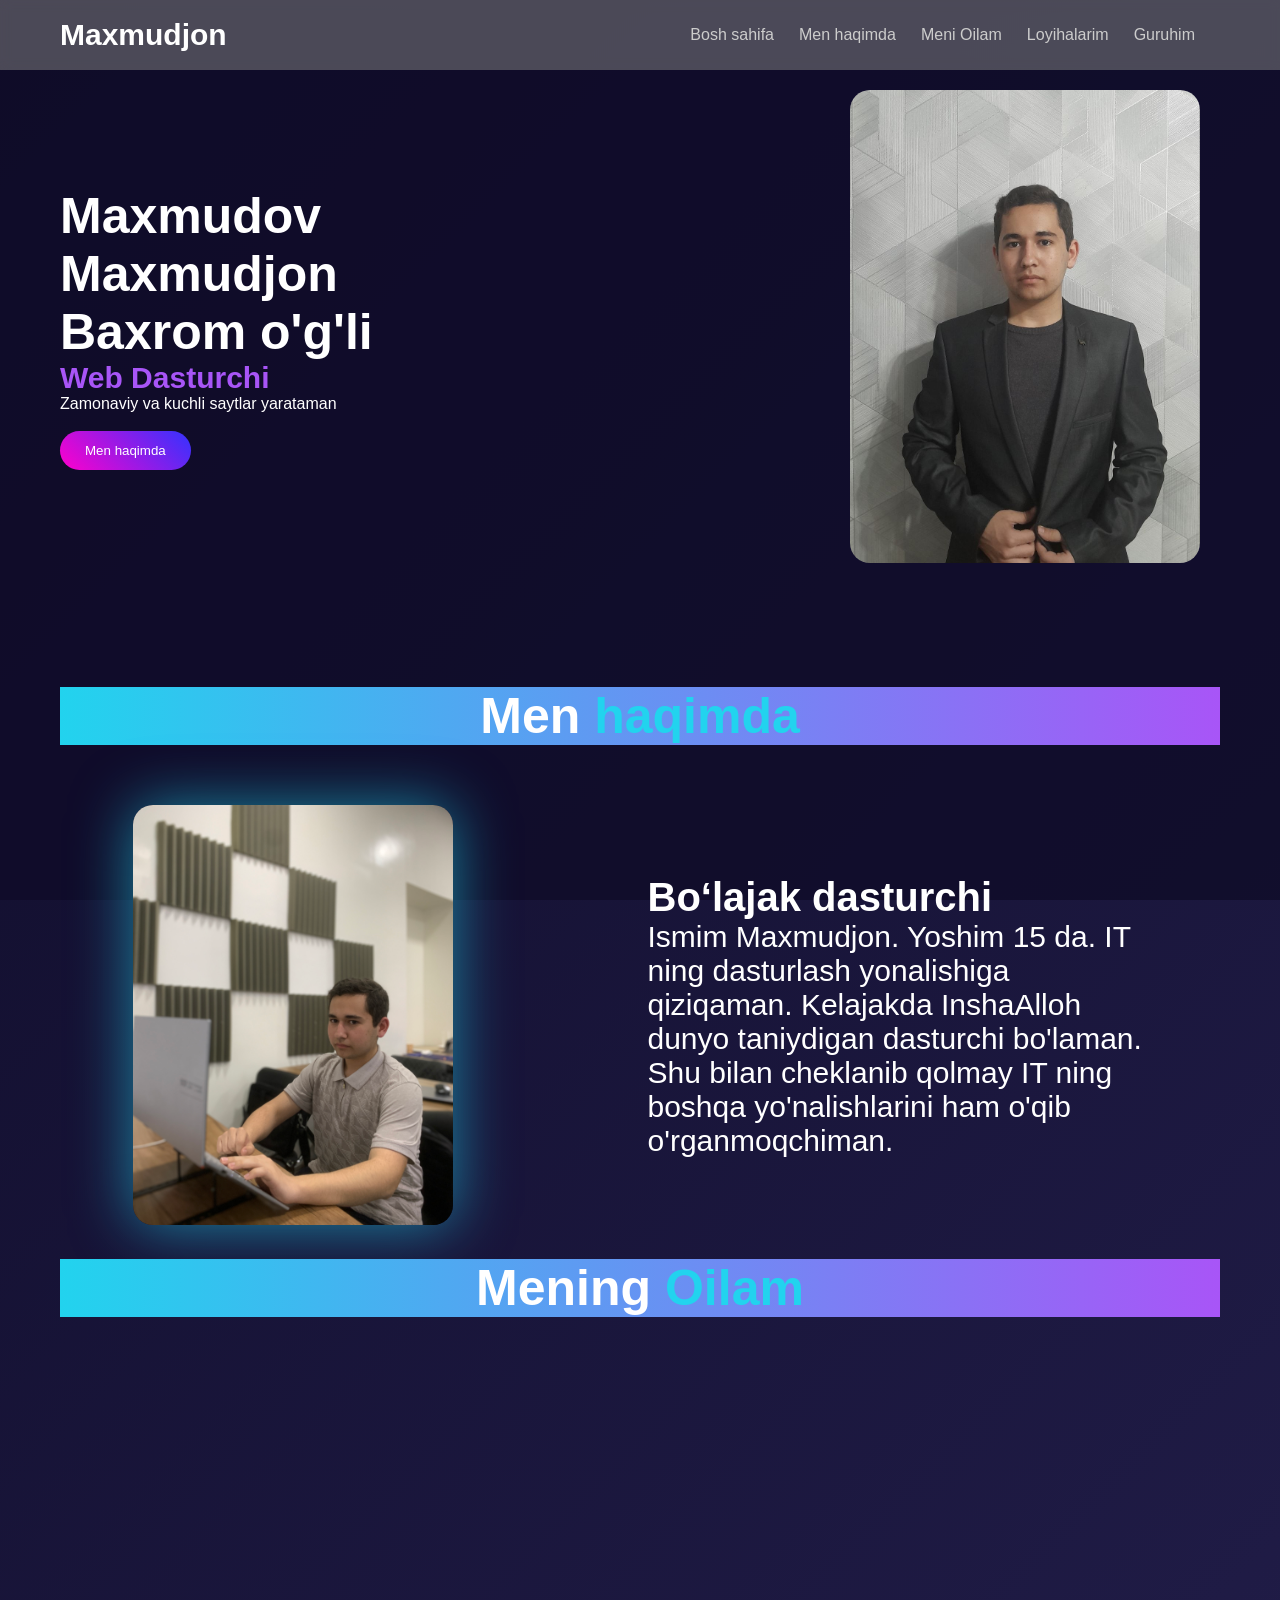
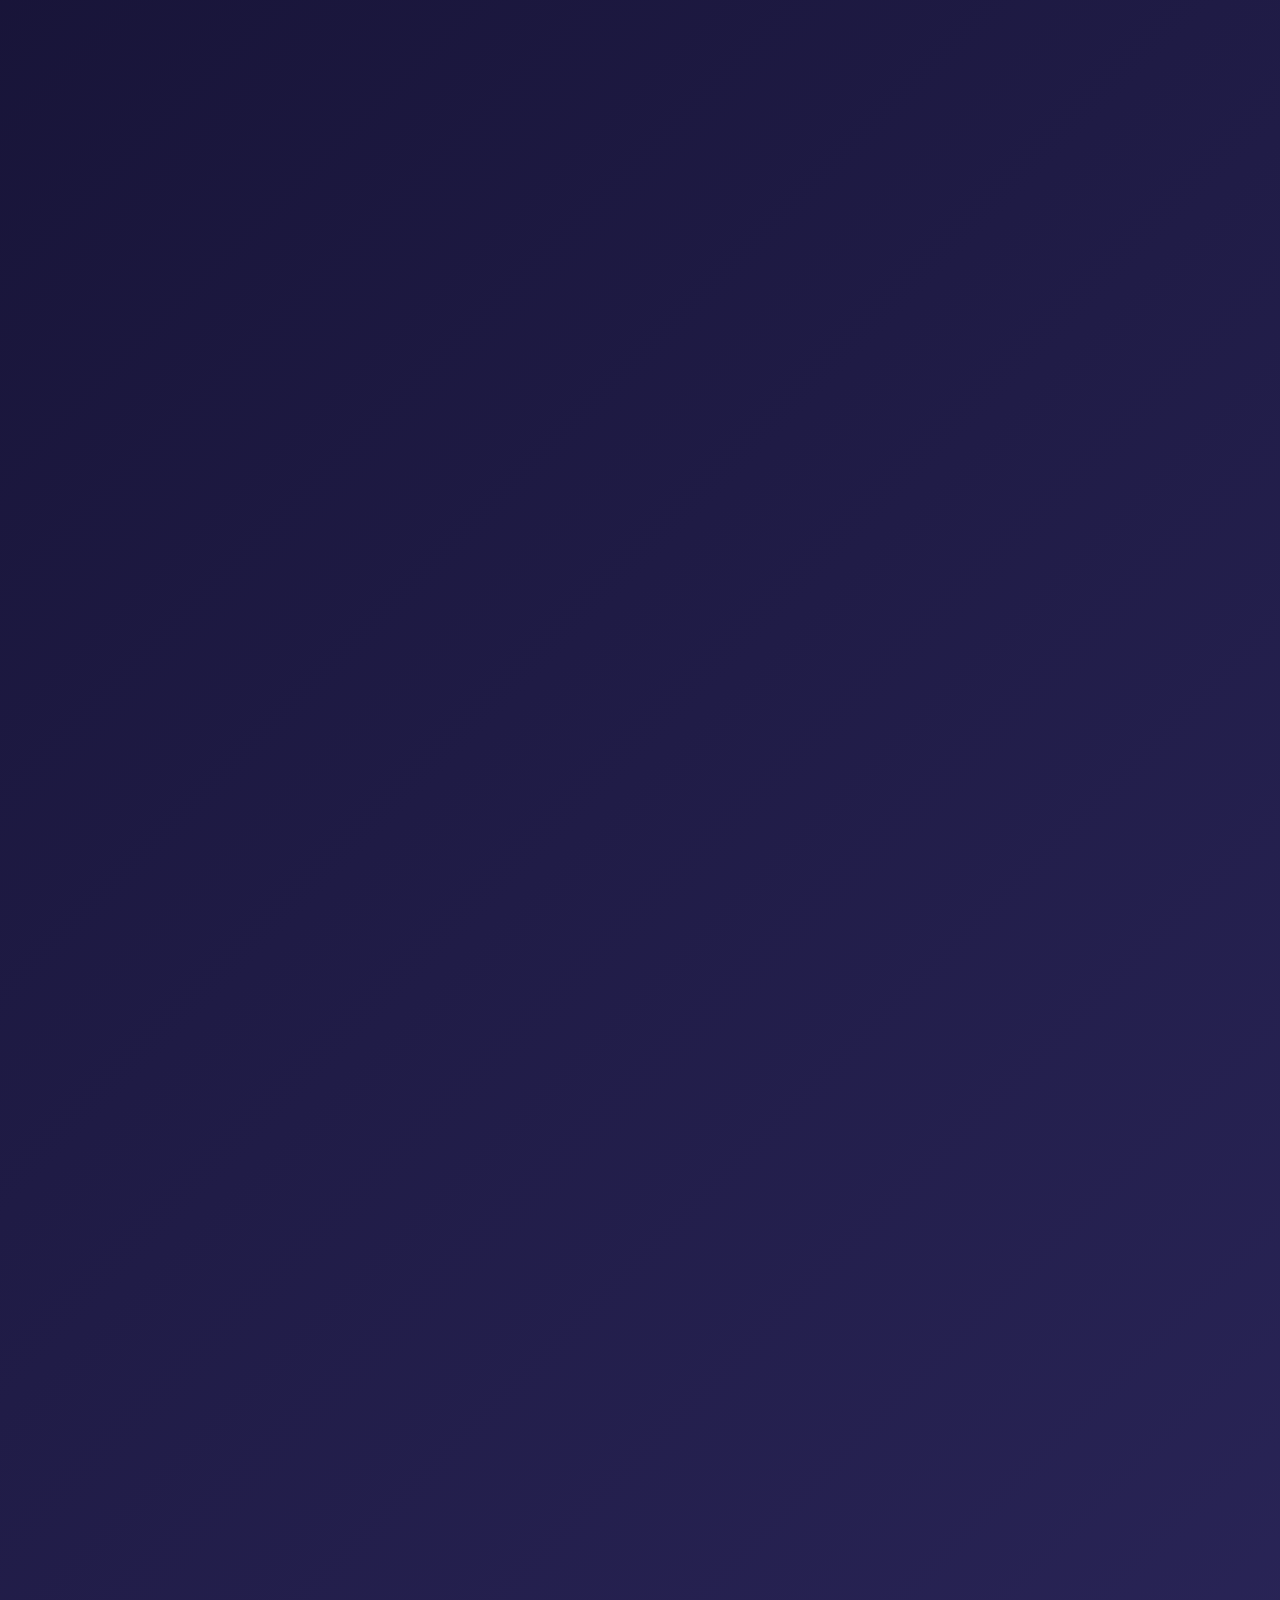
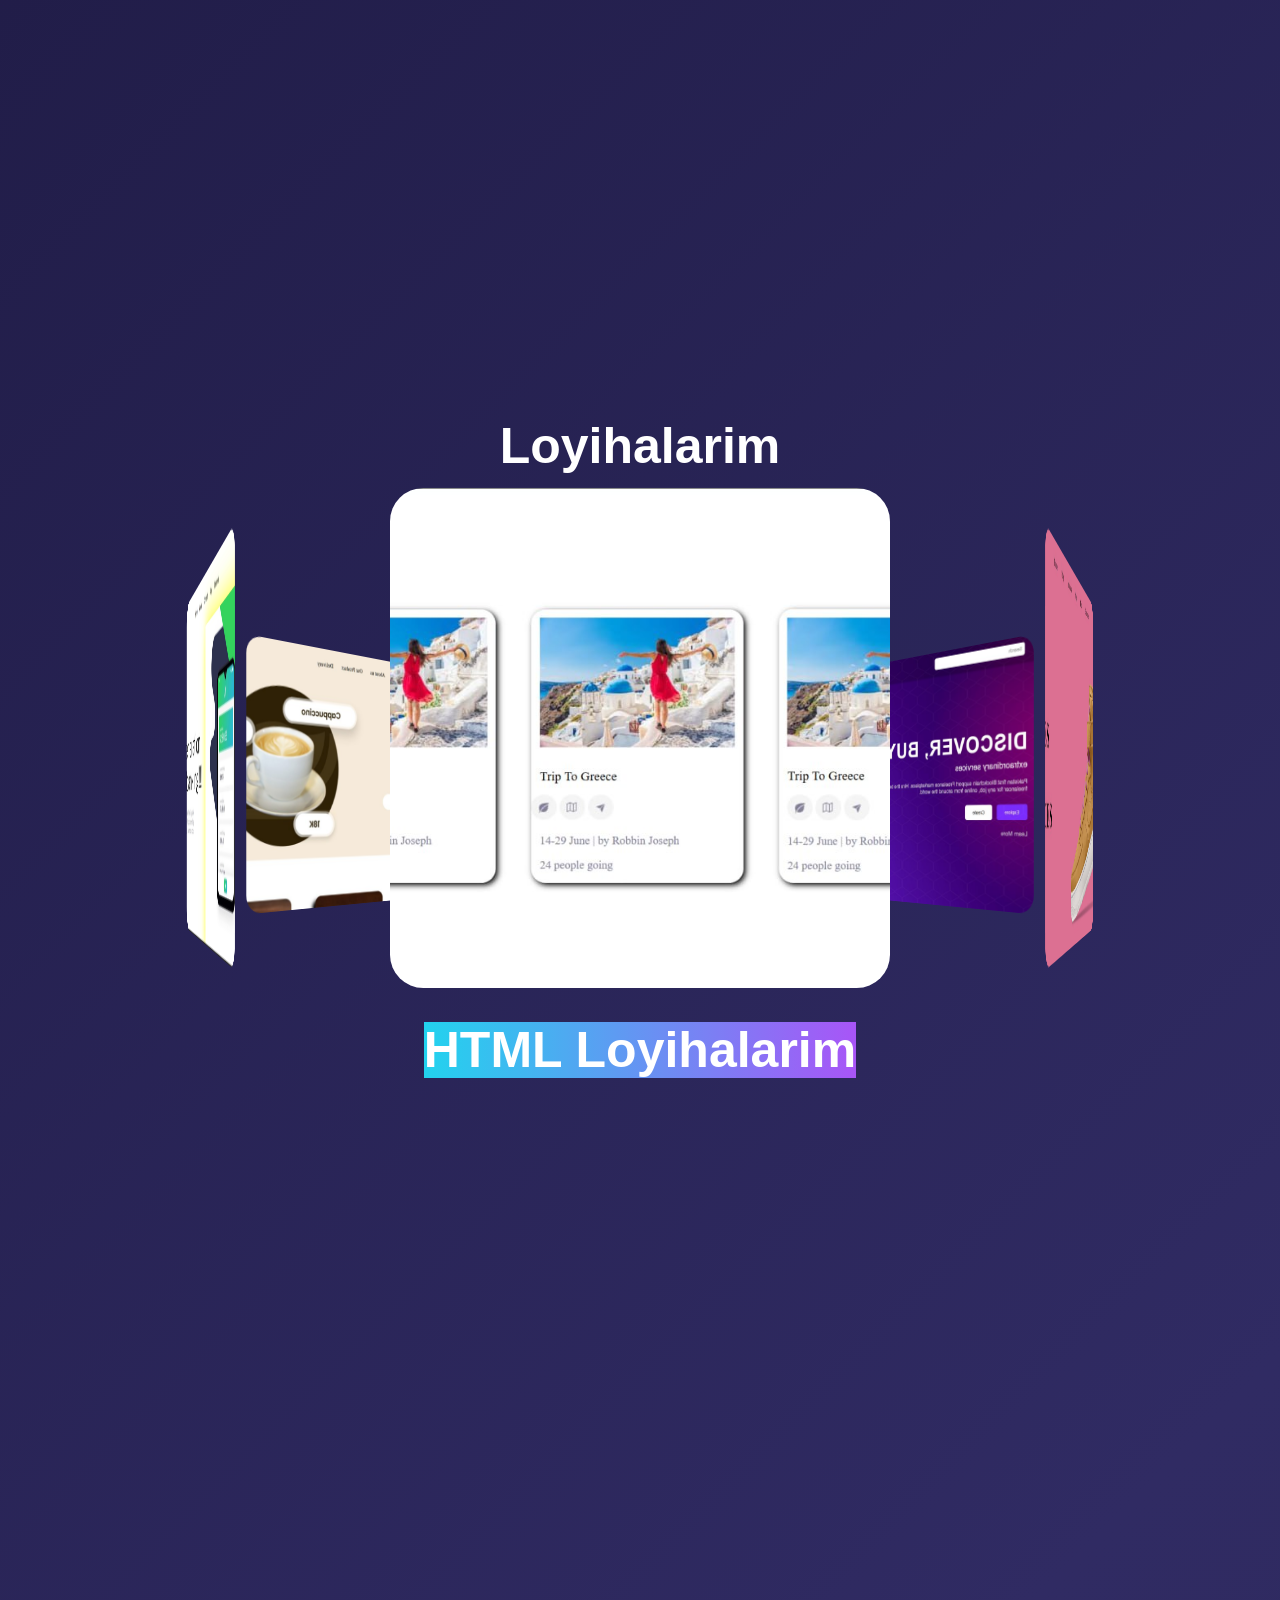
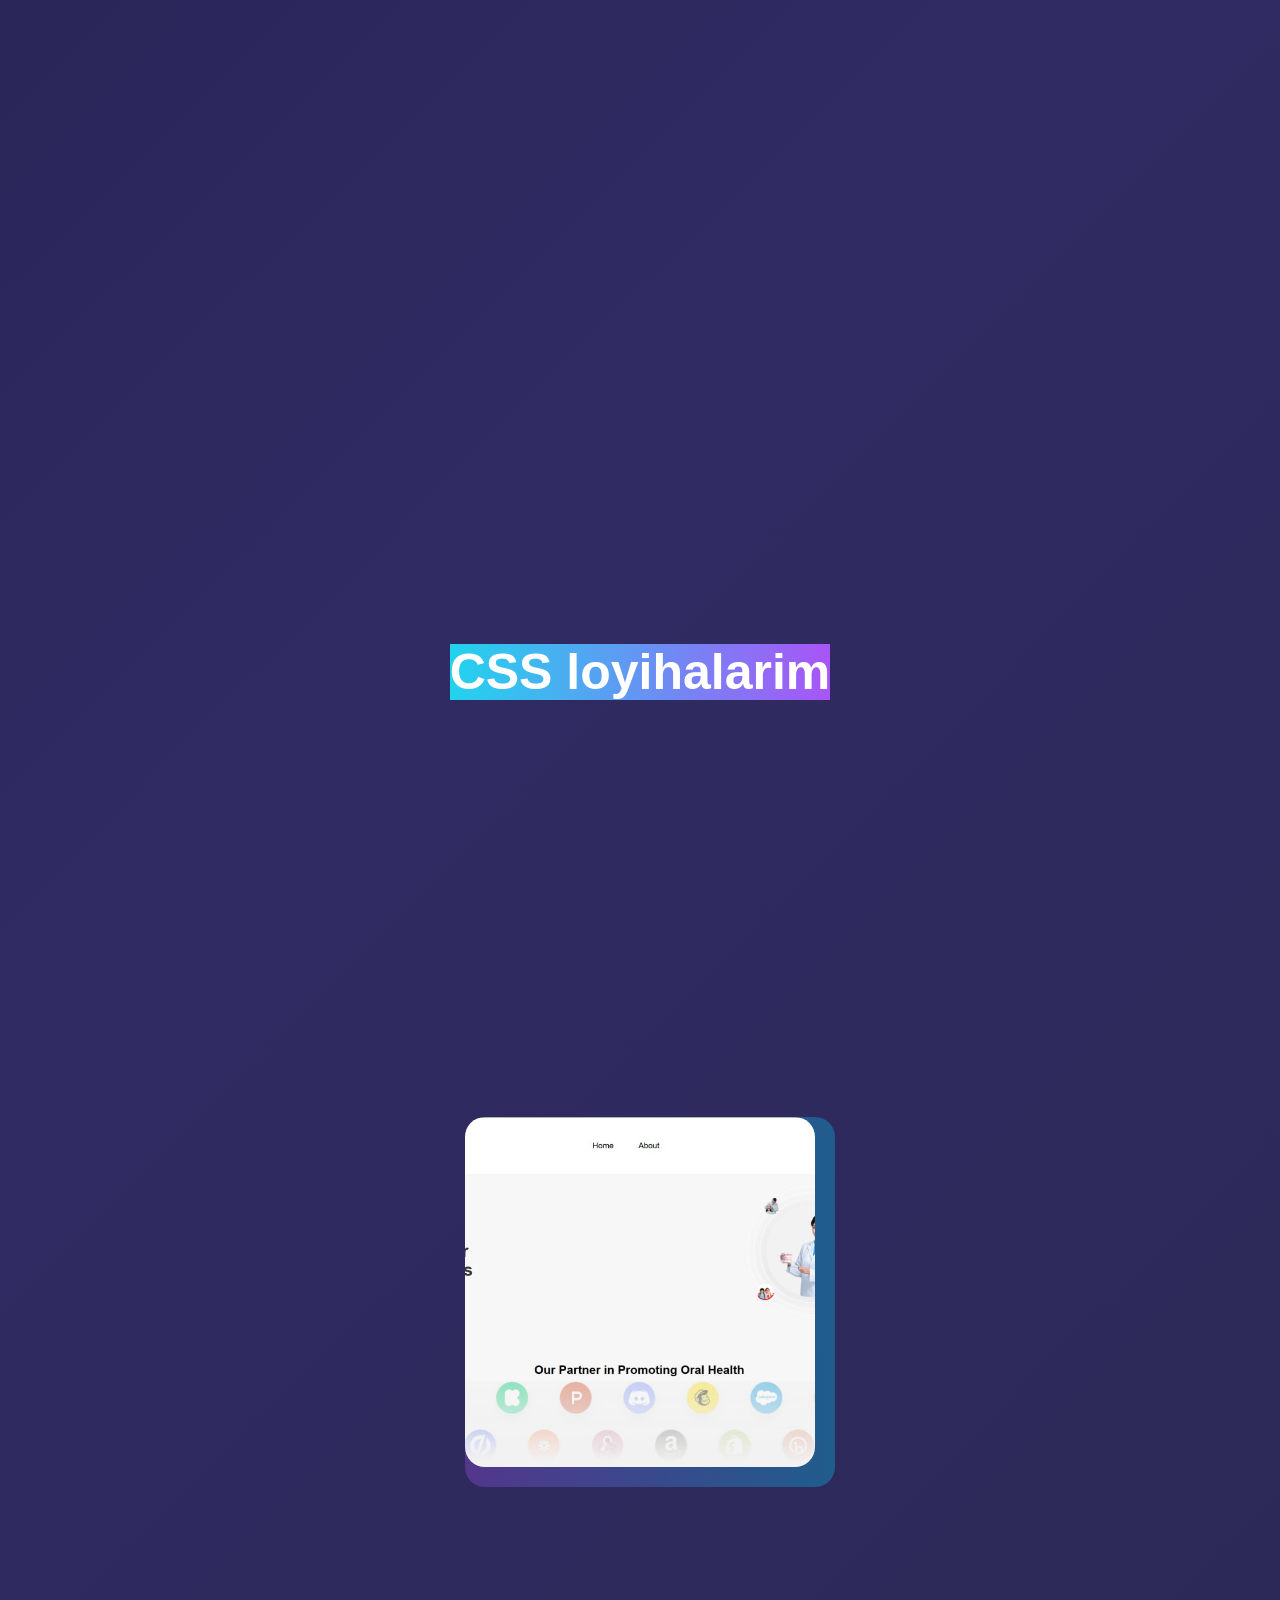
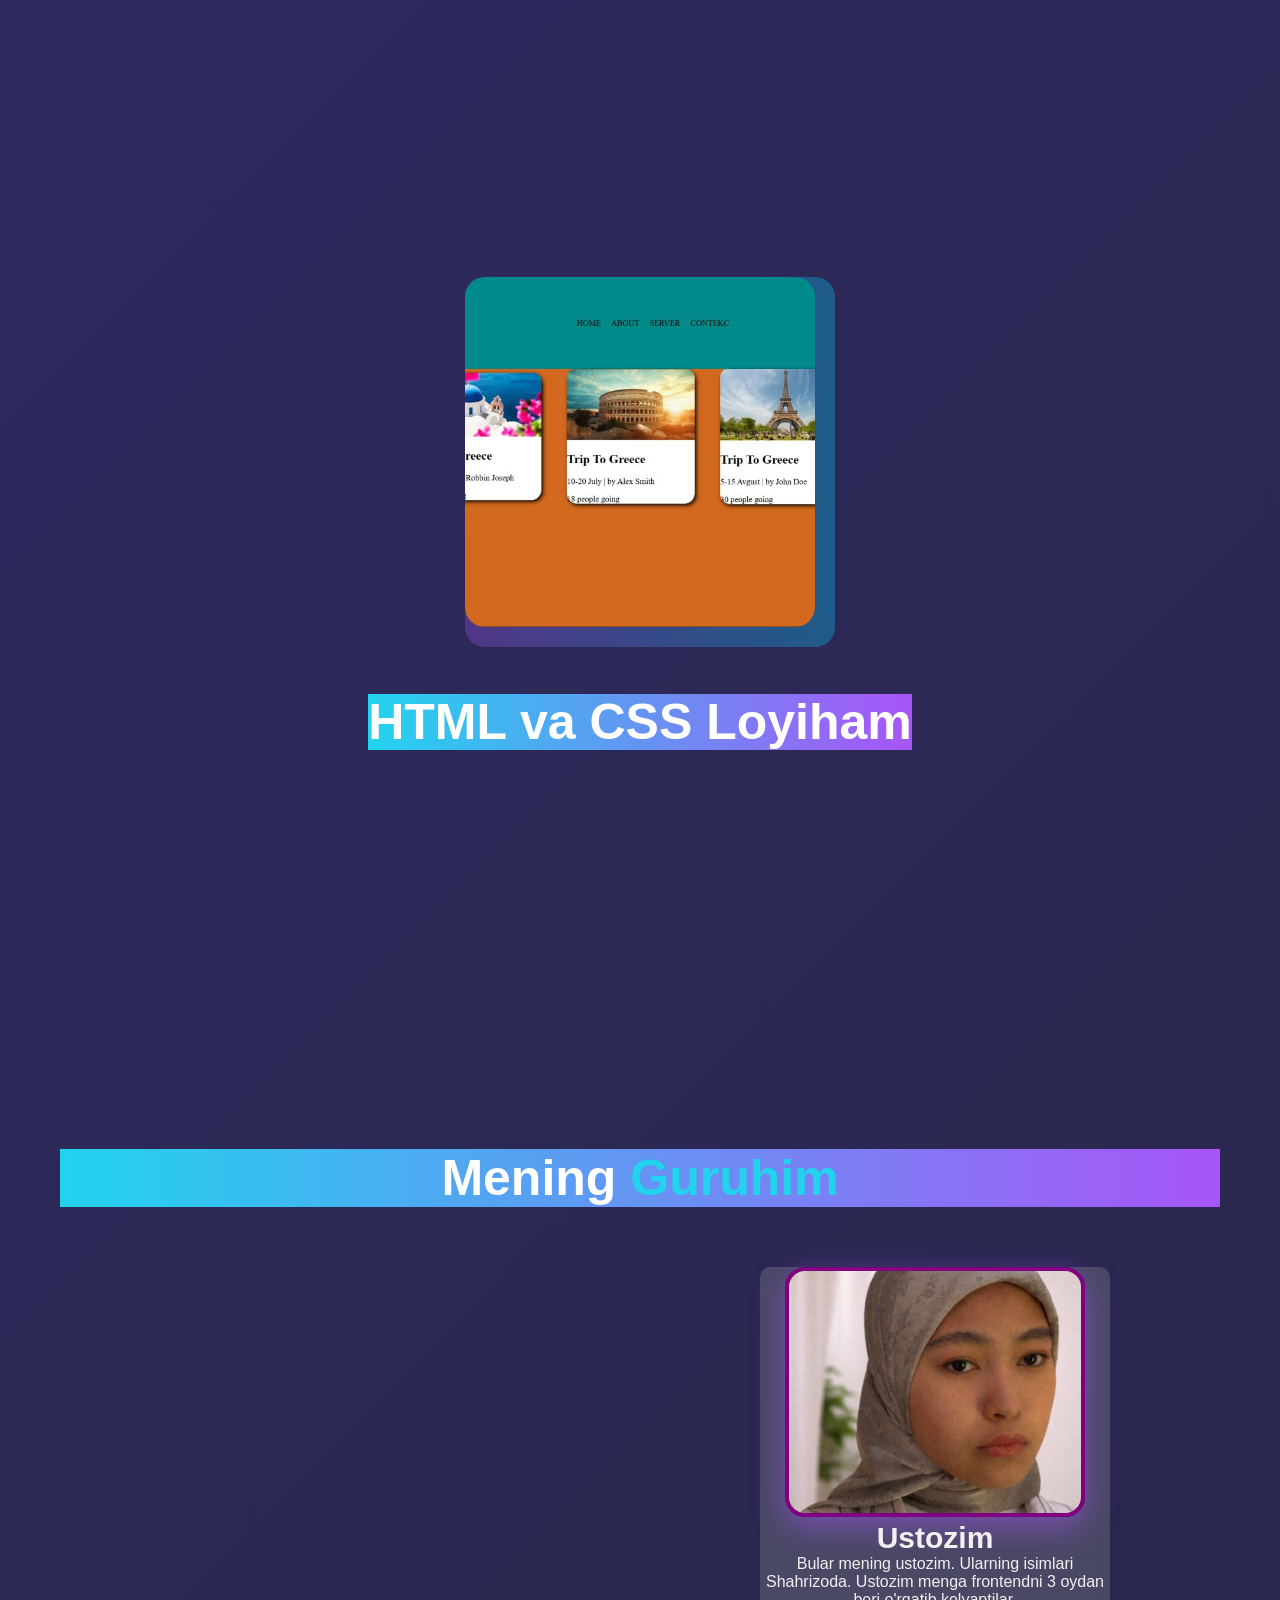
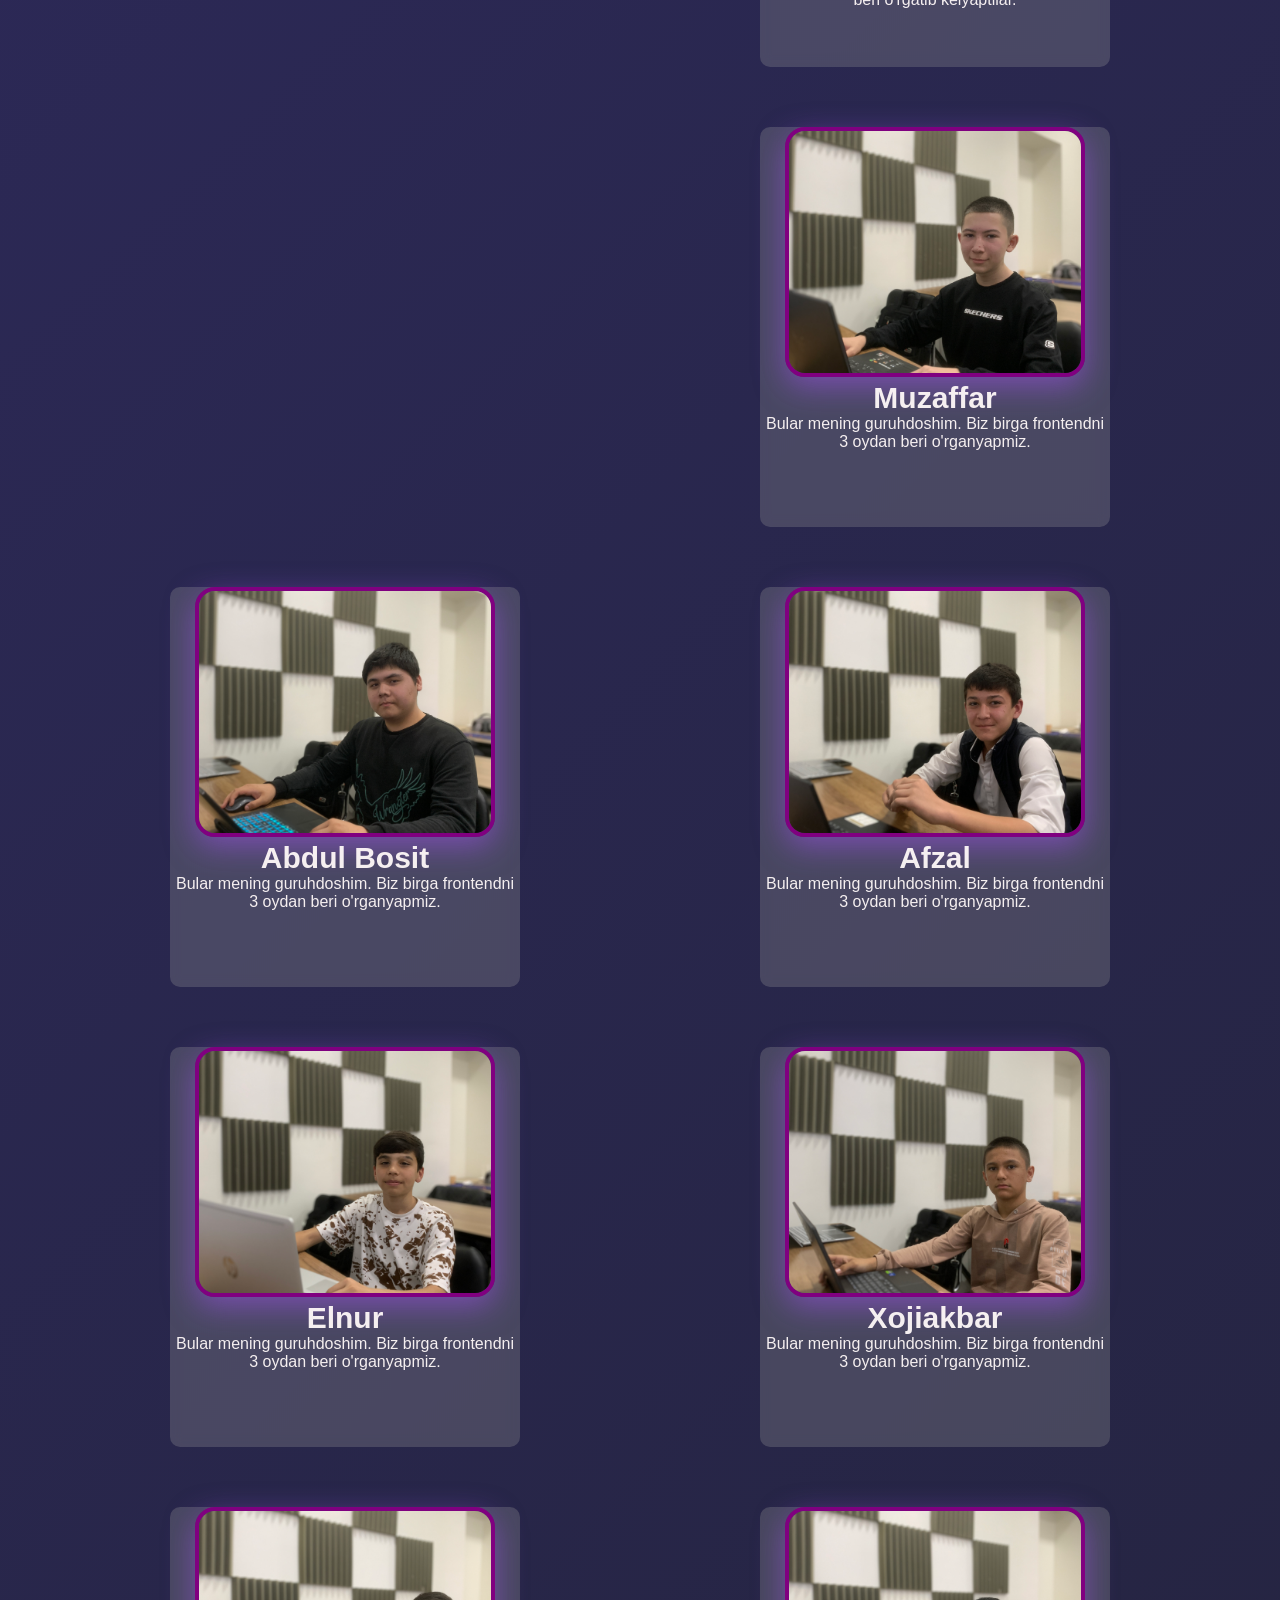
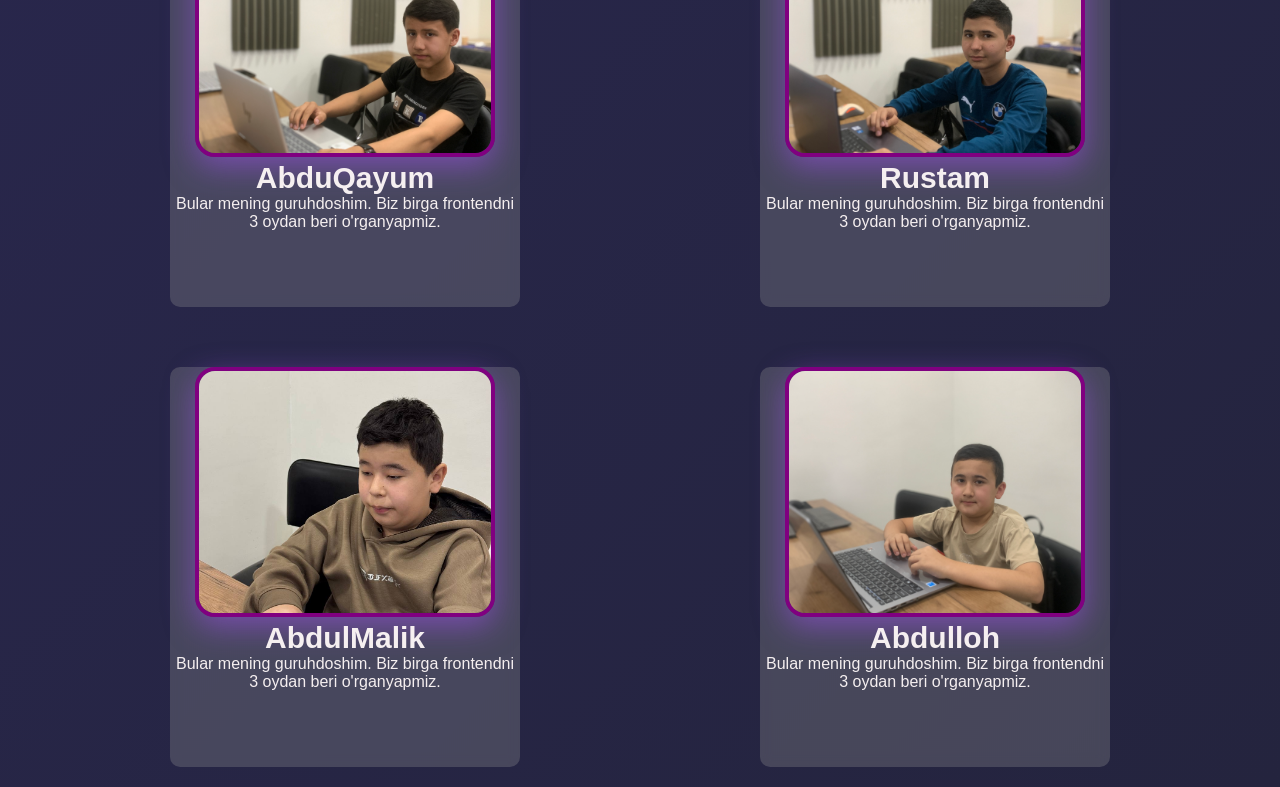
==== commit 7adc3772: "update" ====
--- a/index.html
+++ b/index.html
@@ -331,13 +331,6 @@
                 Bular mening guruhdoshim. Biz birga frontendni 3 oydan beri o'rganyapmiz.
             </p>
         </div>
-        <div class="card2">
-            <img class="img2" src="./IMG_9600.JPG" alt="AbduMalik">
-            <h2>Abubakr</h2>
-            <p>
-                Bular mening guruhdoshim. Biz birga frontendni 3 oydan beri o'rganyapmiz.
-            </p>
-        </div>
 
     </div>
 </section>
